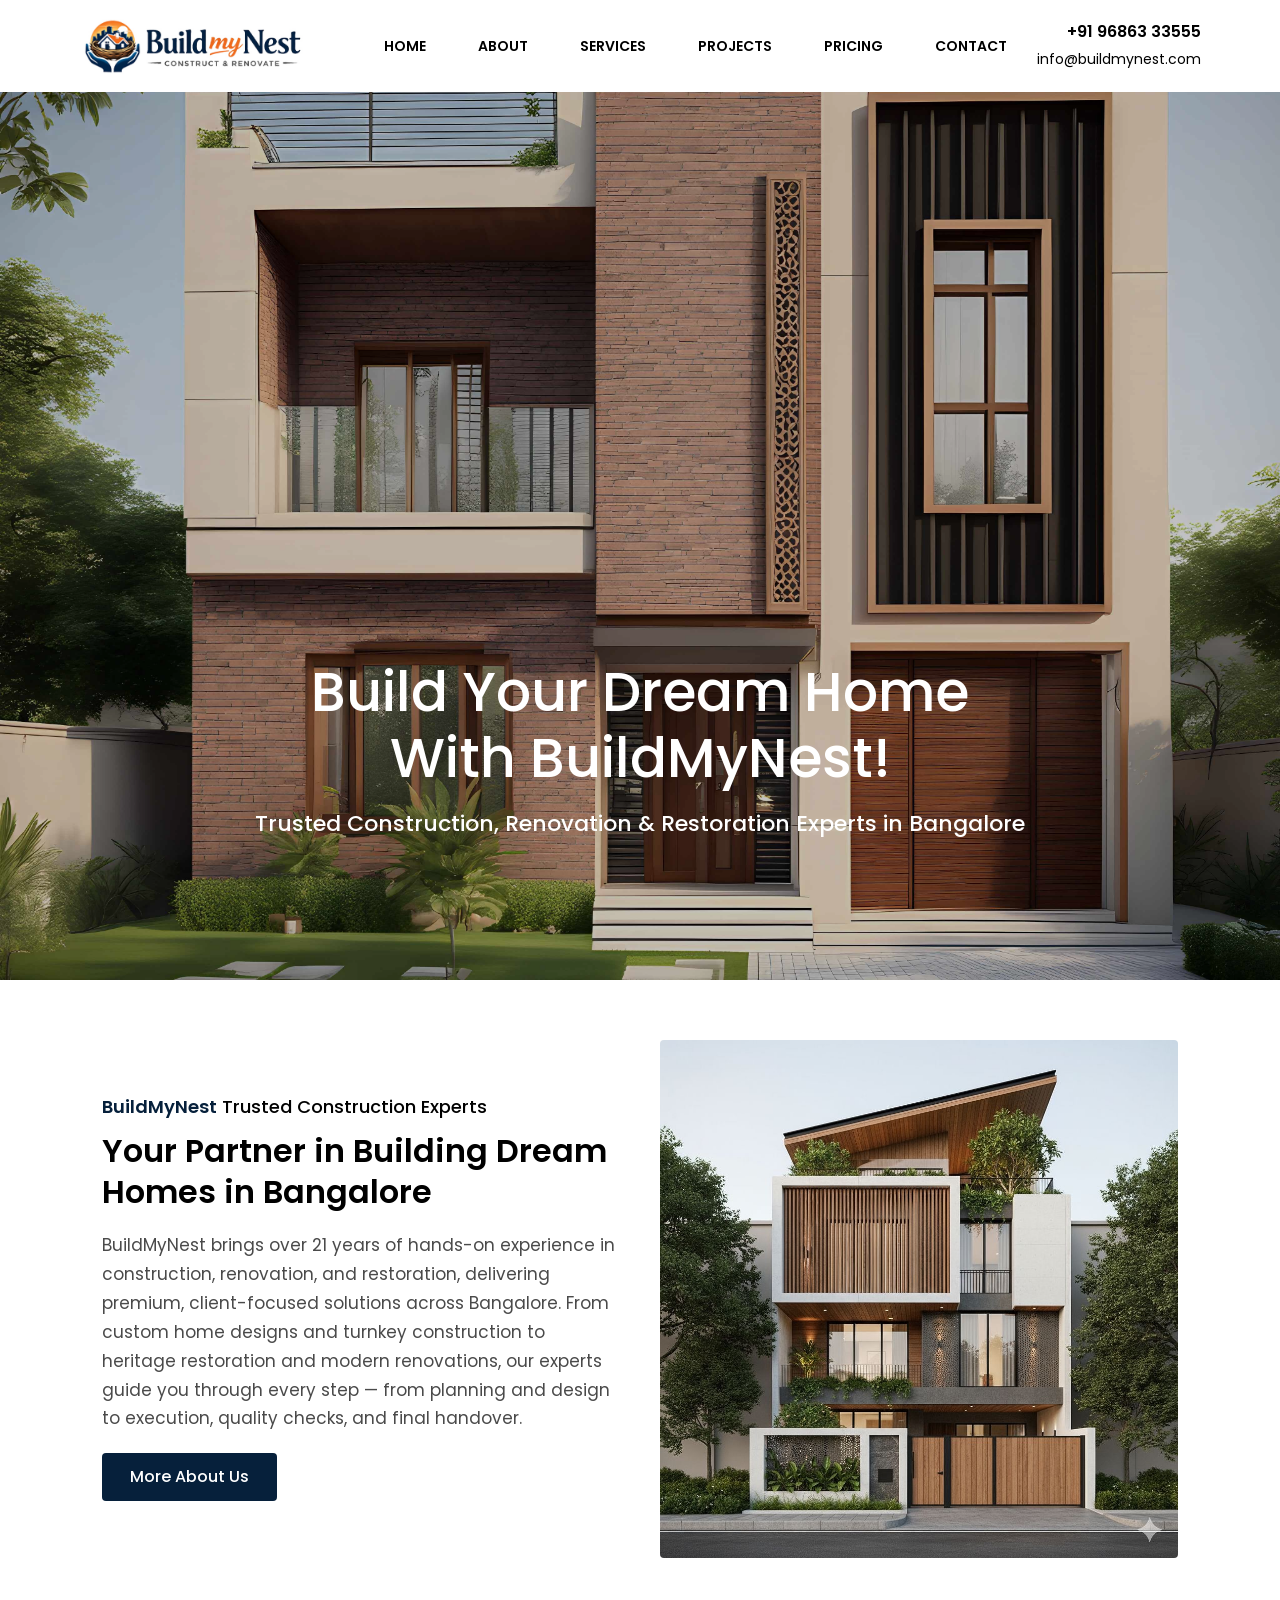
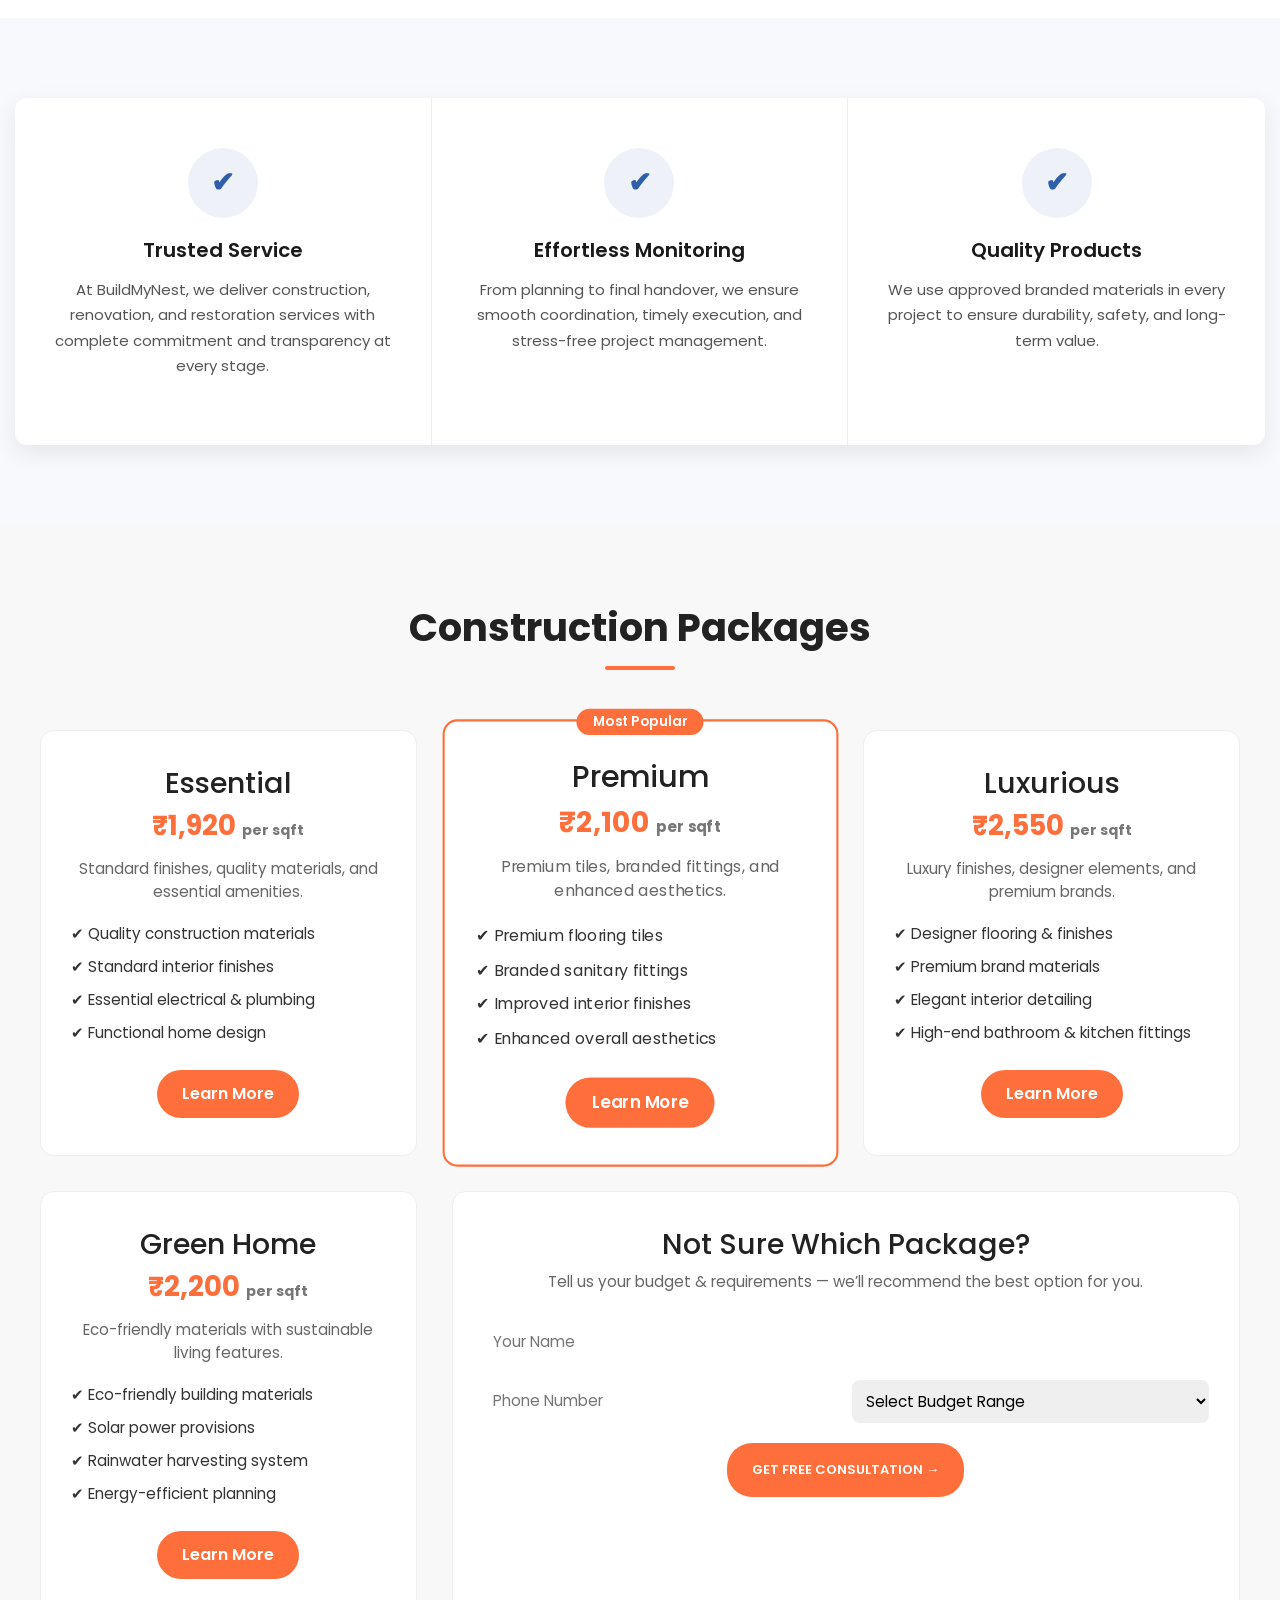
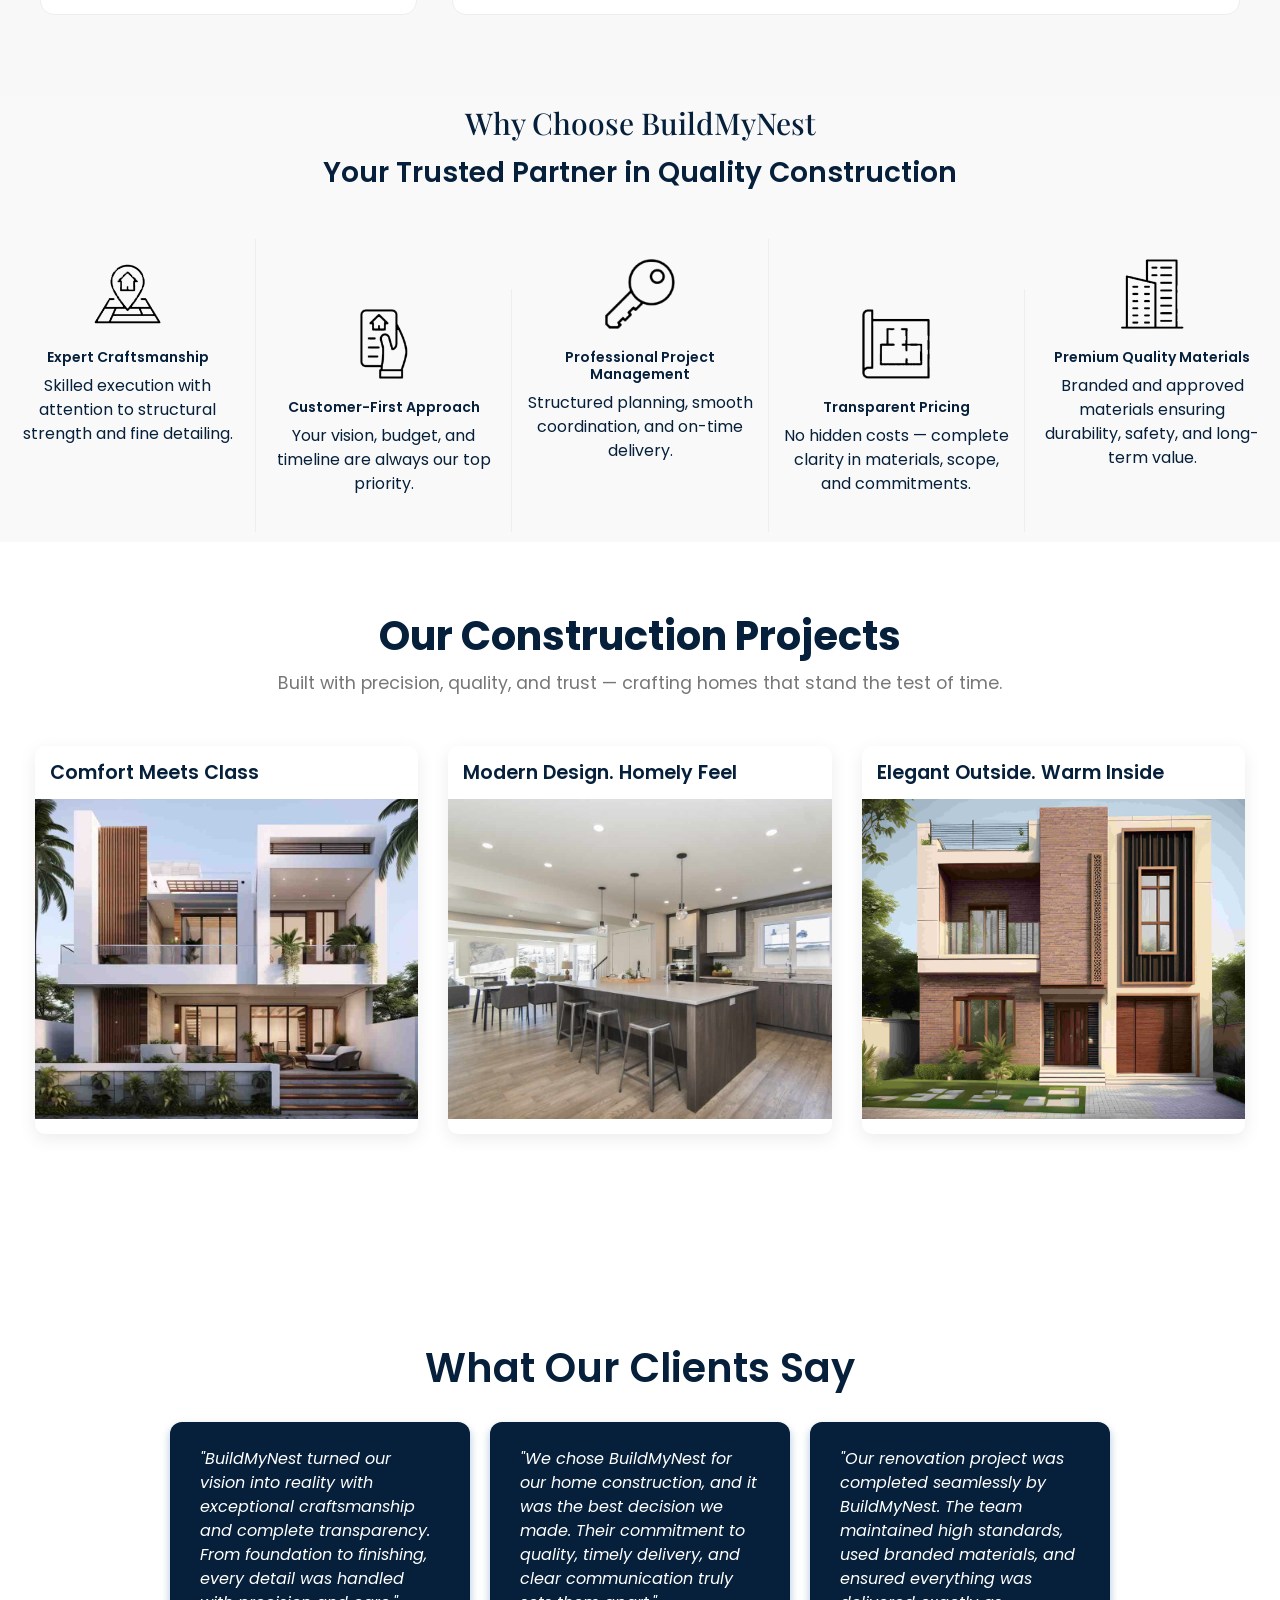
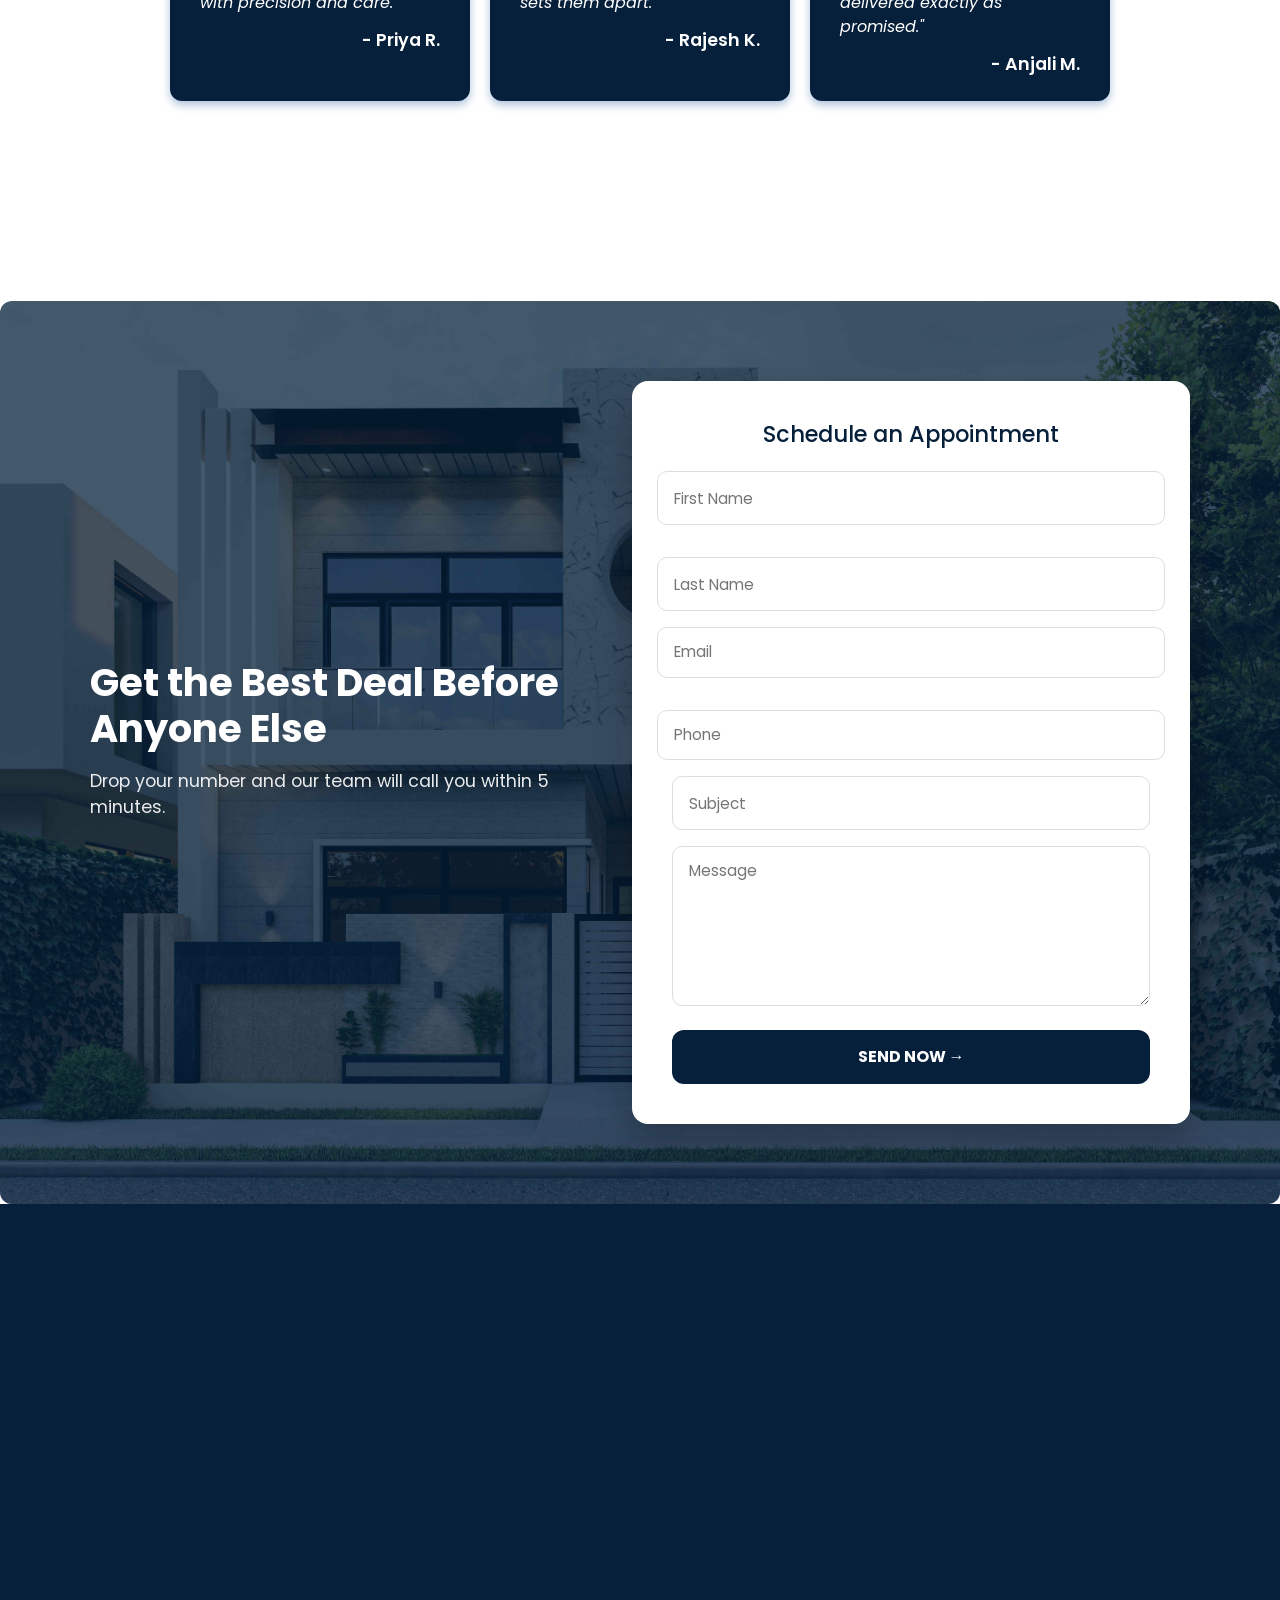
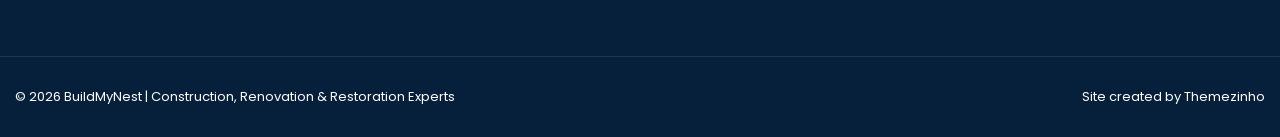
==== index.html @ def05243 "hehe" ====
<!doctype html>
<html lang="en">

<!-- Mirrored from themezinho.net/hompark/index.html by HTTrack Website Copier/3.x [XR&CO'2014], Fri, 05 Dec 2025 11:01:25 GMT -->
<head>
<meta charset="utf-8">
<meta name="viewport" content="width=device-width, initial-scale=1, shrink-to-fit=no">
<meta name="format-detection" content="telephone=no">
<meta name="theme-color" content="#282828"/>
<title>BuildMyNest | Construction, Renovation & Restoration Experts in Bangalore</title>
<meta name="author" content="Themezinho">
<meta name="description" content="Homepark | Real Estate & Luxury Homes">
<meta name="keywords" content="homepark, realestate, flat, apartment, benefits, facility, consultation, home, house, studio, pool, animation, transportation">

<!-- SOCIAL MEDIA META -->
<meta property="og:description" content="Homepark | Real Estate & Luxury Homes">
<meta property="og:image" content="preview.html">
<meta property="og:site_name" content="homepark">
<meta property="og:title" content="homepark">
<meta property="og:type" content="website">
<meta property="og:url" content="http://www.themezinho.net/hompark">

<!-- TWITTER META -->
<meta name="twitter:card" content="summary">
<meta name="twitter:site" content="@homepark">
<meta name="twitter:creator" content="@homepark">
<meta name="twitter:title" content="homepark">
<meta name="twitter:description" content="Homepark | Real Estate & Luxury Homes">
<meta name="twitter:image" content="preview.html">

<!-- FAVICON FILES -->
<link href="ico/apple-touch-icon-144-precomposed.png" rel="apple-touch-icon" sizes="144x144">
<link href="ico/apple-touch-icon-114-precomposed.png" rel="apple-touch-icon" sizes="114x114">
<link href="ico/apple-touch-icon-72-precomposed.png" rel="apple-touch-icon" sizes="72x72">
<link href="ico/apple-touch-icon-57-precomposed.png" rel="apple-touch-icon">
<link href="ico/favicon.png" rel="shortcut icon">

<!-- CSS FILES -->
<link rel="stylesheet" href="css/fontawesome.min.css">
<link rel="stylesheet" href="css/animate.min.css">
<link rel="stylesheet" href="css/fancybox.min.css">
<link rel="stylesheet" href="css/odometer.min.css">
<link rel="stylesheet" href="css/swiper.min.css">
<link rel="stylesheet" href="css/bootstrap.min.css">
<link rel="stylesheet" href="css/style.css">



</head>
<body>

<div class="side-navigation">
  <div class="menu">
    <ul>
      <li><a href="index.html">HOME</a></li>
      
      <li><a href="about.html">ABOUT</a></li>

      <li><a href="facilities.html">SERVICES</a></li>

      <li><a href="projects.html">PROJECTS</a></li>

      <li><a href="blog.html">PRICING</a></li>

      <li><a href="contact.html">CONTACT</a></li>
    </ul>
  </div>
   
  <div class="side-content">
    <figure> <img src="images/images/buildlogo2.jpeg" alt="Image"> </figure>
    <p>Through every completed project, Buildmynest elevates lifestyles and remains a hallmark of luxury living.</p>
    <h6 sty>+91 96863 33555</h6>
    <p><a href="#">info@buildmynest.com</a></p>
    <ul class="social-media">
      <li><a href="#"><i class="fab fa-facebook-f"></i></a></li>
      <li><a href="#"><i class="fab fa-twitter"></i></a></li>
      <li><a href="#"><i class="fab fa-linkedin-in"></i></a></li>
      <li><a href="#"><i class="fab fa-google-plus-g"></i></a></li>
      <li><a href="#"><i class="fab fa-youtube"></i></a></li>
    </ul>
<small>© 2026 BuildMyNest | Construction, Renovation & Restoration Experts</small></div>  
</div>


<!-- NAVBAR -->
<nav class="navbar">
  <div class="container">
    <div class="nav-wrapper">

      <!-- Logo -->
      <div class="logo">
        <a href="index.html">
          <img src="images/images/buildlogo2.jpeg" alt="BuildMyNest Logo">
        </a>
      </div>

      <!-- Menu -->
      <div class="menu">
        <ul>
          <li><a href="index.html">HOME</a></li>
          <li><a href="about.html">ABOUT</a></li>

          <li class="dropdown">
            <a href="#">SERVICES</a>
            <ul class="dropdown-menu">
             
              <li><a href="facilities.html" style="color: #ffffff !important;">Construction</a></li>
<li><a href="resale.html" style="color: #ffffff !important;">Renovation</a></li>
<li><a href="propertymanage.html" style="color: #ffffff !important;">Restoration</a></li>
            </ul>
          </li>

          <li><a href="projects.html">PROJECTS</a></li>
          <li><a href="blog.html">PRICING</a></li>
          <li><a href="contact.html">CONTACT</a></li>
        </ul>
      </div>

      <!-- Phone -->

      <div class="phone-email">
        <h4 style="font-size: medium;">+91 96863 33555</h4>
        <small><a href="mailto:info@buildmynest.com">info@buildmynest.com</a></small>
      </div>

      <!-- Hamburger -->
      <div class="hamburger">
        <span></span>
        <span></span>
        <span></span>
      </div>

    </div>
  </div>
</nav>


<!-- SLIDER -->
<header class="slider">
  <div class="slider-container">
    <div class="swiper-wrapper">

      <!-- Slide 1 -->
      <div class="swiper-slide">
        <img src="images/images/house-pakistan-rendered-images (1) (1).jpg" alt="Dream Home" class="slide-bg">
            <div class="overlay"></div>

        <div class="slide-content">
          <h1>Build Your Dream Home<br>With BuildMyNest!</h1>
          <h3>Trusted Construction, Renovation & Restoration Experts in Bangalore</h3>
        </div>
      </div>

      <!-- Slide 2 -->
      <div class="swiper-slide">
        <img src="images/images/office-building-2023-11-27-05-26-04-utc1.jpg" alt="Dream Home" class="slide-bg">
            <div class="overlay"></div>

        <div class="slide-content">
          <h1>Build Your Dream Home<br>With BuildMyNest!</h1>
          <h3>Expert Construction, Renovation & Restoration in Bangalore</h3>
        </div>
      </div>

    </div>
  </div>
</header>

<style>
  

  /* NAVBAR */
.navbar {
  width: 100%;
  background: #fff;
  position: fixed;
  top: 0;
  left: 0;
  z-index: 1000;
  padding: 10px 20px; /* reduced vertical padding */
  box-sizing: border-box;
}

body {
  padding-top: 80px; /* adjust to navbar height */
}

.nav-wrapper {
  display: flex;
  align-items: center;
}
.menu {
  margin-left: 40px;   /* small gap after logo */
}

.logo {
  flex-shrink: 0;
  margin: 0;
  padding: 0;
}

.logo img {
  height: 55px;
  width: auto;  /* keep aspect ratio */
  display: block;
}

/* MENU */
.menu ul {
  display: flex;
  gap: 12px; /* reduced gap */
  list-style: none;
  margin: 0;
  padding: 0;
}

.menu ul li a {
  text-decoration: none;
  font-size: 14px;
  color: #000;
  font-weight: 600;
  padding: 6px 8px;
  transition: color 0.3s;
}

.menu ul li a:hover {
  color: #06203b;
}

/* DROPDOWN */
.dropdown-menu {
  display: none;
  position: absolute;
  top: 100%;
  left: 0;
  background: #fff;
  list-style: none;
  padding: 10px 0;
  min-width: 180px;
  box-shadow: 0 5px 15px rgba(0,0,0,0.1);
  z-index: 1001;
}

.dropdown-menu li {
  padding: 5px 20px;
}

.dropdown-menu li a {
  color: #333;
  font-weight: 500;
}

.dropdown:hover .dropdown-menu {
  display: block;
}

/* PHONE */
.phone-email {
  text-align: right;
  white-space: nowrap;
  font-size: 13px;
  
}

.phone-email h4 {
margin-left: 30px;

  color: #000;
  font-weight: 600;
}

.phone-email small a {
  color: #000;
margin-left: 30px;
font-size: 14px;
  text-decoration: none;
}

/* Force navbar links black in all states */
.navbar a,
.navbar a:visited,
.navbar a:hover,
.navbar a:active,
.navbar a:focus {
  color: #000 !important;
}
/* Hide side navigation on desktop */
.side-navigation {
  display: none;
}

/* Show hamburger on desktop and hide by default on mobile */
.hamburger {
  display: none;
}

/* Mobile styles */
@media (max-width: 768px) {
  /* Show hamburger icon */
  .hamburger {
    display: flex;
    margin-left: auto;
  }

  /* Hide desktop menu */
  .menu {
    display: none;
  }

  /* Show side navigation */
  .side-navigation {
    display: block;
    position: fixed;
    top: 0;
    left: -250px; /* hide offscreen */
    width: 250px;
    height: 100vh;
    background: #fff;
    box-shadow: 2px 0 8px rgba(0,0,0,0.15);
    overflow-y: auto;
    transition: left 0.3s ease;
    z-index: 1500;
    padding: 20px;
  }

  /* When side nav is active (use a class e.g. 'active') */
  .side-navigation.active {
    left: 0; /* slide in */
  }

  /* Style side nav menu */
  .side-navigation .menu ul {
    flex-direction: column;
    gap: 10px;
  }

  .side-navigation .menu ul li a {
    font-size: 18px;
    padding: 10px 5px;
    color: #06203b;
    font-weight: 600;
  }

  .side-navigation .side-content {
    margin-top: 40px;
    font-size: 14px;
    color: #444;
  }

  .side-navigation .side-content figure img {
    width: 100%;
    max-width: 180px;
    margin-bottom: 15px;
  }

  /* Social media icons horizontally */
  .side-navigation .social-media {
    display: flex;
    gap: 15px;
    padding: 10px 0;
  }

  /* Small copyright text */
  .side-navigation small {
    display: block;
    margin-top: 20px;
    font-size: 12px;
    color: #aaa;
  }
}



.hamburger span {
  width: 25px;
  height: 3px;
  background: #06203b;
  margin: 0; /* remove large left margin */
}


/* SLIDER */
.swiper-slide {
  position: relative;
  width: 100%;
  height: 100vh;
  overflow: hidden;
}

.slide-bg {
  position: absolute;
  width: 100%;
  height: 100%;
  object-fit: cover;
}

.swiper-slide::before {
  content: "";
  position: absolute;
  inset: 0;
  background: rgba(0,0,0,0.45);
}

.slide-content {
  position: relative;
  z-index: 2;
  text-align: center;
  color: #fff;
  top: 35%;
  transform: translateY(-50%);
}

.slide-content h1 {
  font-size: 55px;
}

.slide-content h3 {
  font-size: 22px;
  margin-top: 20px;
}
</style>

<!-- end slider -->

<section class="hero-section">
  <div class="hero-content">
    <h4><span>BuildMyNest</span> Trusted Construction Experts</h4>

    <h3>Your Partner in Building Dream Homes in Bangalore</h3>

    <p>
      BuildMyNest brings over 21 years of hands-on experience in construction, renovation,
      and restoration, delivering premium, client-focused solutions across Bangalore.
      From custom home designs and turnkey construction to heritage restoration and
      modern renovations, our experts guide you through every step — from planning and
      design to execution, quality checks, and final handover.
    </p>

    <!-- Button linking to about.html -->
    <a href="about.html" class="hero-btn">More About Us</a>
  </div>

  <div class="hero-image">
    <img src="images/images/resedential.jpeg" alt="Construction and renovation projects" />
  </div>
</section>

<style>
.hero-section {
  display: flex;
  align-items: center;
  justify-content: space-between;
  padding: 60px 8%;
  background: #ffffff;
  gap: 40px;
}

.hero-content {
  flex: 1;
  max-width: 520px;
}

.hero-content h4 {
  font-size: 18px;
  font-weight: 500;
  margin-bottom: 12px;
  color: #000;
}

.hero-content h4 span {
  color: #06203b;
  font-weight: 600;
}

.hero-content h3 {
  font-size: 32px;
  font-weight: 600;
  margin-bottom: 18px;
  color: #000;
  line-height: 1.3;
}

.hero-content p {
  line-height: 1.7;
  font-size: 17px;
  color: #4a4a4a;
  margin-bottom: 20px;
}

/* Button styling */
.hero-btn {
  display: inline-block;
  padding: 12px 28px;
  background-color: #06203b;
  color: #fff;
  font-size: 16px;
  font-weight: 500;
  border-radius: 4px;
  text-decoration: none;
  transition: background-color 0.3s ease;
}

.hero-btn:hover {
  background-color: #0a2c5a;
}

.hero-image {
  flex: 1;
}

.hero-image img {
  width: 100%;
  height: auto;
  border-radius: 4px;
  object-fit: cover;
}

/* ---------------------------
   📱 Mobile Responsive Styles
---------------------------- */
@media (max-width: 768px) {
  .hero-section {
    flex-direction: column;
    padding: 40px 6%;
    text-align: center;
    gap: 30px;
  }

  .hero-content {
    max-width: 100%;
  }

  .hero-content h3 {
    font-size: 26px;
  }

  .hero-content p {
    font-size: 16px;
  }

  .hero-image img {
    max-height: 320px;
    object-fit: cover;
  }
}

@media (max-width: 480px) {
  .hero-section {
    padding: 30px 5%;
  }

  .hero-content h3 {
    font-size: 22px;
  }

  .hero-content h4 {
    font-size: 16px;
  }

  .hero-content p {
    font-size: 15px;
  }

  .hero-image img {
    max-height: 260px;
  }
}
</style>



<!-- Popup Contact Form -->

<!-- <div id="contact-popup" class="popup-overlay">
  <div class="popup-content">
    <span class="close-btn">&times;</span>
    <h2>Contact Us</h2>
    <form id="contactForm">
      <label for="name">Name</label>
      <input type="text" id="name" name="name" placeholder="Your Name" required>

      <label for="phone">Phone Number</label>
      <input type="tel" id="phone" name="phone" placeholder="Your Phone Number" required>

      <label for="message">Message</label>
      <textarea id="message" name="message" placeholder="Your Message" rows="4" required></textarea>

      <button type="submit">Submit</button>
    </form>
  </div>
</div> -->

<style>
@import url('https://fonts.googleapis.com/css2?family=Poppins:wght@400;500;600;700&display=swap');

.popup-overlay {
  position: fixed;
  top: 0;
  left: 0;
  width: 100%;
  height: 100%;
  background-color: rgba(0,0,0,0.5);
  display: flex; /* Make it flex to center the content */
  justify-content: center;
  align-items: center;
  z-index: 1000;
  font-family: 'Poppins', sans-serif;
}

.popup-content {
  background-color: #ffffff;
  padding: 20px 25px; /* Reduced top/bottom padding */
  border-radius: 12px;
  width: 90%;
  max-width: 400px;
  max-height: 500px; /* Limit height */
  overflow-y: auto; /* Scroll if content exceeds max-height */
  box-shadow: 0 8px 20px rgba(54, 106, 168, 0.4);
  position: relative;
  text-align: center;
}

.close-btn {
  position: absolute;
  top: 10px;
  right: 15px;
  font-size: 28px;
  cursor: pointer;
  color: #366aa8;
}

.popup-content h2 {
  color: #366aa8;
  margin-bottom: 20px;
  font-weight: 600;
}

.popup-content label {
  display: block;
  text-align: left;
  margin-bottom: 5px;
  color: #366aa8;
  font-weight: 500;
}

.popup-content input,
.popup-content textarea {
  width: 100%;
  padding: 10px 12px;
  margin-bottom: 15px;
  border: 1px solid #ccc;
  border-radius: 8px;
  font-family: 'Poppins', sans-serif;
}

.popup-content button {
  background-color: #366aa8;
  color: #ffffff;
  border: none;
  padding: 12px 25px;
  border-radius: 8px;
  font-size: 1rem;
  font-weight: 500;
  cursor: pointer;
  transition: background-color 0.3s ease;
}

.popup-content button:hover {
  background-color: #2d5d8e;
}
</style>

<script>
document.addEventListener("DOMContentLoaded", function() {
  const popup = document.getElementById('contact-popup');
  const closeBtn = document.querySelector('.close-btn');

  // Show popup immediately
  popup.style.display = 'flex';

  // Close popup on close button
  closeBtn.addEventListener('click', function() {
    popup.style.display = 'none';
  });

  // Close popup when clicking outside the content
  window.addEventListener('click', function(e) {
    if (e.target == popup) {
      popup.style.display = 'none';
    }
  });

  // Handle form submission
  document.getElementById('contactForm').addEventListener('submit', function(e){
    e.preventDefault();
    alert('Thank you for contacting us! We will get back to you shortly.');
    popup.style.display = 'none';
    this.reset();
  });
});
</script>

<section class="why-highlights">
  <div class="container">
    <div class="highlight-grid">

      <!-- Item 1 -->
      <div class="highlight-item">
        <div class="highlight-icon">✔</div>
        <h3>Trusted Service</h3>
        <p>
          At BuildMyNest, we deliver construction, renovation,
          and restoration services with complete commitment
          and transparency at every stage.
        </p>
      </div>

      <!-- Item 2 -->
      <div class="highlight-item">
        <div class="highlight-icon">✔</div>
        <h3>Effortless Monitoring</h3>
        <p>
          From planning to final handover, we ensure smooth
          coordination, timely execution, and stress-free
          project management.
        </p>
      </div>

      <!-- Item 3 -->
      <div class="highlight-item">
        <div class="highlight-icon">✔</div>
        <h3>Quality Products</h3>
        <p>
          We use approved branded materials in every project
          to ensure durability, safety, and long-term value.
        </p>
      </div>

    </div>
  </div>
</section>

<style>
  /* ===============================
   HIGHLIGHT SECTION (3 COLUMN)
================================ */

.why-highlights {
  padding: 80px 0;
  background: #f7f9fc;
}

.highlight-grid {
  display: grid;
  grid-template-columns: repeat(3, 1fr);
  gap: 0;
  background: #fff;
  border-radius: 12px;
  overflow: hidden;
  box-shadow: 0 8px 25px rgba(0,0,0,0.08);
}

.highlight-item {
  padding: 50px 35px;
  text-align: center;
  border-right: 1px solid #eee;
}

.highlight-item:last-child {
  border-right: none;
}

/* ICON */
.highlight-icon {
  width: 70px;
  height: 70px;
  margin: 0 auto 20px;
  border-radius: 50%;
  background: rgba(47,95,168,0.08);
  color: #2F5FA8;
  font-size: 28px;
  display: flex;
  align-items: center;
  justify-content: center;
  font-weight: bold;
}

/* TITLE */
.highlight-item h3 {
  font-size: 20px;
  font-weight: 600;
  margin-bottom: 15px;
  color: #1a1a1a;
}

/* TEXT */
.highlight-item p {
  font-size: 15px;
  color: #555;
  line-height: 1.7;
}

/* RESPONSIVE */
@media (max-width: 900px) {
  .highlight-grid {
    grid-template-columns: 1fr;
  }

  .highlight-item {
    border-right: none;
    border-bottom: 1px solid #eee;
  }

  .highlight-item:last-child {
    border-bottom: none;
  }
}
</style>



<!-- <section class="logos">
  <div class="container">
    <div class="row">
      <div class="col-lg-2 col-md-4 col-sm-6 col-6 wow fadeInUp" data-wow-delay="0s">
        <figure> <img src="images/logo01.jpg" alt="Image">
          <h6>TABLE</h6>
        </figure>
      </div>
      <div class="col-lg-2 col-md-4 col-sm-6 col-6 wow fadeInUp" data-wow-delay="0.05s">
        <figure> <img src="images/logo02.jpg" alt="Image">
          <h6>PLANE</h6>
        </figure>
      </div>
      <div class="col-lg-2 col-md-4 col-sm-6 col-6 wow fadeInUp" data-wow-delay="0.10s">
        <figure> <img src="images/logo03.jpg" alt="Image">
          <h6>CONNECT</h6>
        </figure>
      </div>
      <div class="col-lg-2 col-md-4 col-sm-6 col-6 wow fadeInUp" data-wow-delay="0.15s">
        <figure> <img src="images/logo04.jpg" alt="Image">
          <h6>GLASSES</h6>
        </figure>
      </div>
      <div class="col-lg-2 col-md-4 col-sm-6 col-6 wow fadeInUp" data-wow-delay="0.20s">
        <figure> <img src="images/logo05.jpg" alt="Image">
          <h6>PIXEL</h6>
        </figure>
      </div>
      <div class="col-lg-2 col-md-4 col-sm-6 col-6 wow fadeInUp" data-wow-delay="0.25s">
        <figure> <img src="images/logo06.jpg" alt="Image">
          <h6>ATTACH</h6>
        </figure>
      </div>
    </div>
  </div>
</section> -->

<!-- end logos -->



<section class="packages-section-v2">
  <div class="packages-container">
    
    <h2 class="packages-title">Construction Packages</h2>

    <div class="packages-grid">

      <div class="package-card">
        <h3>Essential</h3>
        <h4>₹1,920 <span>per sqft</span></h4>
        <p>Standard finishes, quality materials, and essential amenities.</p>
        <ul>
          <li>✔ Quality construction materials</li>
          <li>✔ Standard interior finishes</li>
          <li>✔ Essential electrical & plumbing</li>
          <li>✔ Functional home design</li>
        </ul>
        <a href="blog.html" class="package-btn">Learn More</a>
      </div>

      <div class="package-card featured">
        <div class="badge">Most Popular</div>
        <h3>Premium</h3>
        <h4>₹2,100 <span>per sqft</span></h4>
        <p>Premium tiles, branded fittings, and enhanced aesthetics.</p>
        <ul>
          <li>✔ Premium flooring tiles</li>
          <li>✔ Branded sanitary fittings</li>
          <li>✔ Improved interior finishes</li>
          <li>✔ Enhanced overall aesthetics</li>
        </ul>
        <a href="blog.html" class="package-btn">Learn More</a>
      </div>

      <div class="package-card">
        <h3>Luxurious</h3>
        <h4>₹2,550 <span>per sqft</span></h4>
        <p>Luxury finishes, designer elements, and premium brands.</p>
        <ul>
          <li>✔ Designer flooring & finishes</li>
          <li>✔ Premium brand materials</li>
          <li>✔ Elegant interior detailing</li>
          <li>✔ High-end bathroom & kitchen fittings</li>
        </ul>
        <a href="blog.html" class="package-btn">Learn More</a>
      </div>

      <div class="package-card">
        <h3>Green Home</h3>
        <h4>₹2,200 <span>per sqft</span></h4>
        <p>Eco-friendly materials with sustainable living features.</p>
        <ul>
          <li>✔ Eco-friendly building materials</li>
          <li>✔ Solar power provisions</li>
          <li>✔ Rainwater harvesting system</li>
          <li>✔ Energy-efficient planning</li>
        </ul>
        <a href="blog.html" class="package-btn">Learn More</a>
      </div>

      <div class="package-card consultation-card">
  <h3>Not Sure Which Package?</h3>
  <p>Tell us your budget & requirements — we’ll recommend the best option for you.</p>

  <form class="mini-form">
    <input type="text" placeholder="Your Name" required>
    <input type="tel" placeholder="Phone Number" required>
    <select required>
      <option value="">Select Budget Range</option>
      <option>Below ₹20 Lakhs</option>
      <option>₹20 – ₹40 Lakhs</option>
      <option>₹40 – ₹70 Lakhs</option>
      <option>Above ₹70 Lakhs</option>
    </select>
    <button type="submit">Get Free Consultation →</button>
  </form>
</div>

    </div>
  </div>
</section>

  <style>
.packages-section-v2 .mini-form {
  display: flex;
  flex-wrap: wrap;
  gap: 12px;
}

.packages-section-v2 .mini-form input,
.packages-section-v2 .mini-form select {
  flex: 1 1 100%;
  padding: 10px;
  border-radius: 8px;
  border: none;
  font-size: 0.95rem;
  box-sizing: border-box;
}

/* Make Phone and Budget share same row on desktop, each 48% width */
@media (min-width: 600px) {
  .packages-section-v2 .mini-form input[type="tel"],
  .packages-section-v2 .mini-form select {
    flex: 1 1 48%;
  }
}

/* Button always full width */
.packages-section-v2 .mini-form button {
  flex: none;           /* Remove flexible width */
  padding: 12px 25px;   /* Keep vertical padding, reduce horizontal */
  min-width: 180px;     /* Set a comfortable min width */
  border-radius: 25px;
  border: none;
  font-weight: 600;
    margin: 8px auto 0 auto; /* top margin + auto left/right to center */

  cursor: pointer;
  background: #FF6F3C;
  color: white;
  transition: background 0.3s ease;
  margin-top: 8px;
}

.packages-section-v2 .mini-form button:hover {
  background: #e85c2b;
}
    @media (min-width: 992px) {
  .packages-section-v2 .consultation-card {
    grid-column: span 2;
  }
}

@media (max-width: 991px) {
  .packages-section-v2 .consultation-card {
    grid-column: span 1;
  }
}
.packages-section-v2 {
  background: #f8f8f8;
  padding: 80px 20px;
  font-family: 'Poppins', sans-serif;
}

.packages-section-v2 .packages-container {
  max-width: 1200px;
  margin: auto;
}

.packages-section-v2 .packages-title {
  font-size: 2.4rem;
  font-weight: 700;
  text-align: center;
  margin-bottom: 60px;
  color: #222;
  position: relative;
}

.packages-section-v2 .packages-title::after {
  content: "";
  width: 70px;
  height: 4px;
  background: #FF6F3C;
  display: block;
  margin: 15px auto 0;
  border-radius: 2px;
}

.packages-section-v2 .packages-grid {
  display: grid;
  grid-template-columns: repeat(auto-fit, minmax(280px, 1fr));
  gap: 35px;
}

.packages-section-v2 .package-card {
  position: relative;
  background: #ffffff;
  border-radius: 14px;
  padding: 35px 30px;
  text-align: center;
  transition: all 0.3s ease;
  border: 1px solid #eee;
}

.packages-section-v2 .package-card:hover {
  transform: translateY(-12px);
  box-shadow: 0 15px 30px rgba(0,0,0,0.08);
}

.packages-section-v2 .package-card h3 {
  font-size: 1.8rem;
  margin-bottom: 10px;
  color: #222;
}

.packages-section-v2 .package-card h4 {
  font-size: 1.7rem;
  font-weight: 700;
  color: #FF6F3C;
  margin-bottom: 15px;
}

.packages-section-v2 .package-card h4 span {
  font-size: 0.9rem;
  color: #777;
}

.packages-section-v2 .package-card p {
  font-size: 0.95rem;
  color: #666;
  margin-bottom: 20px;
}

.packages-section-v2 .package-card ul {
  list-style: none;
  padding: 0;
  margin-bottom: 25px;
  text-align: left;
}

.packages-section-v2 .package-card ul li {
  margin-bottom: 10px;
  font-size: 0.95rem;
  color: #333;
}

.packages-section-v2 .package-btn {
  display: inline-block;
  background: #FF6F3C;
  color: #fff;
  padding: 12px 25px;
  border-radius: 30px;
  font-weight: 600;
  text-decoration: none;
  transition: all 0.3s ease;
}

.packages-section-v2 .package-btn:hover {
  background: #e85c2b;
  transform: translateY(-3px);
}

/* Featured Card */
.packages-section-v2 .featured {
  border: 2px solid #FF6F3C;
  transform: scale(1.05);
}

.packages-section-v2 .featured:hover {
  transform: scale(1.05) translateY(-12px);
}

.packages-section-v2 .badge {
  position: absolute;
  top: -12px;
  left: 50%;
  transform: translateX(-50%);
  background: #FF6F3C;
  color: #fff;
  padding: 6px 15px;
  font-size: 0.8rem;
  border-radius: 20px;
  font-weight: 600;
}

</style>




<section class="benefits">
  <div class="container">
    <div class="row">

      <div class="col-12 wow fadeInUp">
        <h4><span style="color: #06203b;">Why Choose</span> BuildMyNest</h4>
        <h3>Your Trusted Partner in Quality Construction</h3>
      </div>

      <div class="col wow fadeInUp" data-wow-delay="0s">
        <figure><img src="images/icon-benefits01.png" alt="Expert Craftsmanship"><b></b></figure>
        <h6>Expert Craftsmanship</h6>
        <p>Skilled execution with attention to structural strength and fine detailing.</p>
      </div>

      <div class="col wow fadeInUp" data-wow-delay="0.05s">
        <figure><img src="images/icon-benefits02.png" alt="Customer-First Approach"><b></b></figure>
        <h6>Customer-First Approach</h6>
        <p>Your vision, budget, and timeline are always our top priority.</p>
      </div>

      <div class="col wow fadeInUp" data-wow-delay="0.10s">
        <figure><img src="images/icon-benefits03.png" alt="Professional Project Management"><b></b></figure>
        <h6>Professional Project Management</h6>
        <p>Structured planning, smooth coordination, and on-time delivery.</p>
      </div>

      <div class="col wow fadeInUp" data-wow-delay="0.15s">
        <figure><img src="images/icon-benefits04.png" alt="Transparent Pricing"><b></b></figure>
        <h6>Transparent Pricing</h6>
        <p>No hidden costs — complete clarity in materials, scope, and commitments.</p>
      </div>

      <div class="col wow fadeInUp" data-wow-delay="0.20s">
        <figure><img src="images/icon-benefits05.png" alt="Quality Materials"><b></b></figure>
        <h6>Premium Quality Materials</h6>
        <p>Branded and approved materials ensuring durability, safety, and long-term value.</p>
      </div>

    </div>
  </div>
</section>







<!-- <section class="recent-gallery">
  <div class="container">
    <div class="row align-items-center">

      <div class="col-lg-5 wow fadeInUp">
        <h4><span style="color: #06203b;">Featured</span> Project Gallery</h4>
        <h3>Explore Premium Homes Across Bangalore</h3>
        <a href="projects.html" class="link">VIEW COMPLETE GALLERY <i class="fas fa-caret-right"></i></a>
      </div>

      <div class="col-lg-7">
        <div class="row inner">

          <div class="col-md-4 wow fadeInUp" data-wow-delay="0s">
            <figure data-stellar-ratio="1.07">
              <a href="newimg/ChatGPT Image Dec 13, 2025, 10_29_18 PM (1).png" data-fancybox>
                <img src="newimg/ChatGPT Image Dec 13, 2025, 10_29_18 PM (1).png" style="height: 200px;" alt="Luxury Apartments Bangalore">
              </a>
            </figure>
          </div>

          <div class="col-md-4 wow fadeInUp" data-wow-delay="0.05s">
            <figure data-stellar-ratio="1.15">
              <a href="newimg/ChatGPT Image Dec 12, 2025, 11_22_38 PM (1).png" data-fancybox>
                <img src="newimg/ChatGPT Image Dec 12, 2025, 11_22_38 PM (1).png" style="height: 200px;" alt="Premium Residences Bangalore">
              </a>
            </figure>
          </div>

          <div class="col-md-4 wow fadeInUp" data-wow-delay="0.10s">
            <figure data-stellar-ratio="1.04">
              <a href="newimg/ChatGPT Image Dec 13, 2025, 10_08_00 PM (1).png" style="height: 100px;" data-fancybox>
                <img src="newimg/ChatGPT Image Dec 13, 2025, 10_08_00 PM (1).png" style="height: 200px;" alt="Modern Homes Bangalore">
              </a>
            </figure>
          </div>

        </div>
      </div>

    </div>
  </div>
</section> -->



<section class="projects-section">
  <div class="container">

    <h2 class="section-title">Our Construction Projects</h2>
    <p class="section-subtitle">
      Built with precision, quality, and trust — crafting homes that stand the test of time.
    </p>

    <div class="projects-grid">

      <!-- Project 1 -->
      <div class="project-card">
        <h4>Comfort Meets Class</h4>
        <img src="images/3d-rendering-house-model (1).jpg" alt="Project 1">
      </div>

      <!-- Project 2 -->
      <div class="project-card">
        <h4>Modern Design. Homely Feel</h4>
        <img src="images/beautiful-shot-modern-house-kitchen-dining-room (1).jpg" alt="Project 2">
      </div>

      <!-- Project 3 -->
      <div class="project-card">
        <h4>Elegant Outside. Warm Inside</h4>
        <img src="images/house-pakistan-rendered-images (1) (1).jpg" alt="Project 3">
      </div>

    </div>

  </div>
</section>

<style>
  .projects-section {
  padding: 70px 20px;
  background: #ffffff;
}

.section-title {
  text-align: center;
  font-size: 2.5rem;
  font-weight: 700;
  margin-bottom: 10px;
}

.section-subtitle {
  text-align: center;
  color: #777;
  margin-bottom: 50px;
  font-size: 1.1rem;
}

.projects-grid {
  display: grid;
  grid-template-columns: repeat(auto-fit, minmax(320px, 1fr));
  gap: 30px;
}

.project-card {
  background: #fff;
  border-radius: 10px;
  overflow: hidden;
  box-shadow: 0 5px 18px rgba(0,0,0,0.08);
  transition: 0.3s ease;
  padding-bottom: 15px;
}

.project-card:hover {
  transform: translateY(-8px);
  box-shadow: 0 8px 25px rgba(0,0,0,0.12);
}

.project-card h4 {
  font-size: 1.2rem;
  font-weight: 600;
  padding: 15px;
  margin: 0;
}

.project-card img {
  width: 100%;
  height: 320px;
  object-fit: cover;
}

.project-code {
  display: block;
  padding: 12px 15px 0;
  font-size: 0.85rem;
  color: #888;
}
</style>


<!-- <section class="properties">
  <h4><span>Featured</span> Project Slider</h4>
  <h3>Explore Our Projects Across Bangalore</h3>

  <div class="property-grid">
    <div class="property-card">
      <div class="property-image">
    <img src="newimg/century.webp" alt="Century Group" />
    <span class="badge">Partner</span>
  </div>
  <div class="property-info">
    <div class="location">📍 Bangalore, Builder: Century Group</div>
    <h3>Century Group</h3>
    <p class="description">
      Premium Category A residential developments across prime Bangalore locations.
    </p>
    <div class="property-features">
      <span>🛏 Apartments & Villas</span>
      <span>🏠 Multiple configurations</span>
    </div>
<div class="cta-buttons" style="margin-top: 10px;">
          <button class="btn-download">Download Brochure</button>
          <button class="btn-visit">Schedule Visit</button>
        </div>  </div>
</div>

<div class="property-card">
  <div class="property-image">
    <img src="newimg/elvivory.avif" alt="ELV Ivory Terrace" />
    <span class="badge">Buy</span>
  </div>
  <div class="property-info">
    <div class="location">📍 Bangalore, Builder: ELV Projects</div>
    <h3>ELV Ivory Terrace</h3>
    <p class="description">
      Boutique luxury residential project with limited premium homes.
    </p>
    <div class="property-features">
      <span>🛏 3–4 BHK</span>
      <span>🏠 Spacious layouts</span>
    </div>
<div class="cta-buttons" style="margin-top: 10px;">
          <button class="btn-download">Download Brochure</button>
          <button class="btn-visit">Schedule Visit</button>
        </div>  </div>
</div>

<div class="property-card">
  <div class="property-image">
    <img src="newimg/lodhasarjapur.jpg" alt="Lodha Sarjapur" />
    <span class="badge">Buy</span>
  </div>
  <div class="property-info">
    <div class="location">📍 Sarjapur Road, Bangalore, Builder: Lodha Group</div>
    <h3>Lodha Sarjapur</h3>
    <p class="description">
      High-end residential development in the Sarjapur growth corridor.
    </p>
    <div class="property-features">
      <span>🛏 2–4 BHK</span>
      <span>🏠 Modern floor plans</span>
    </div>
<div class="cta-buttons" style="margin-top: 10px;">
          <button class="btn-download">Download Brochure</button>
          <button class="btn-visit">Schedule Visit</button>
        </div>  </div>
</div> -->


    <!-- <div class="property-card">
      <div class="property-image">
        <img src="newimg/ChatGPT Image Dec 13, 2025, 10_08_00 PM (1).png" alt="Godrej Palm Retreat" />
        <span class="badge">Buy</span>
      </div>
      <div class="property-info">
        <div class="location">📍 Yelahanka, Bangalore, Builder: Godrej</div>
        <h3>Godrej Palm Retreat</h3>
        <p class="description">
          2–3 BHK apartments in serene surroundings. Amenities: Gym, Pool, Children's Play Area. Possession: 2025.
        </p>
        <div class="property-features">
          <span>🛏 2–3 BHK</span>
          <span>🏠 950–1400 sqft</span>
        </div>
        <div class="property-price">₹70L – ₹1.8 Cr</div>
        <div class="cta-buttons" style="margin-top: 10px;">
          <button class="btn-download">Download Brochure</button>
          <button class="btn-visit">Schedule Visit</button>
        </div>
      </div>
    </div>

    <div class="property-card">
      <div class="property-image">
        <img src="newimg/ChatGPT Image Dec 13, 2025, 10_10_26 PM (1).png" alt="Puravankara Casa Grande" />
        <span class="badge">Buy</span>
      </div>
      <div class="property-info">
        <div class="location">📍 Kanakapura Road, Bangalore, Builder: Puravankara</div>
        <h3>Puravankara Casa Grande</h3>
        <p class="description">
          Premium 3 BHK & 4 BHK apartments with landscaped gardens. Ready-to-move. Possession: Immediate.
        </p>
        <div class="property-features">
          <span>🛏 3–4 BHK</span>
          <span>🏠 1200–1700 sqft</span>
        </div>
        <div class="property-price">₹90L – ₹2.5 Cr</div>
        <div class="cta-buttons" style="margin-top: 10px;">
          <button class="btn-download">Download Brochure</button>
          <button class="btn-visit">Schedule Visit</button>
        </div>
      </div>
    </div>

    <div class="property-card">
      <div class="property-image">
        <img src="newimg/ChatGPT Image Dec 12, 2025, 11_22_38 PM (1).png" alt="Pride Sunrise Villas" />
        <span class="badge">Buy</span>
      </div>
      <div class="property-info">
        <div class="location">📍 Devanahalli, Bangalore, Builder: Pride</div>
        <h3>Pride Sunrise Villas</h3>
        <p class="description">
          Luxury villas with 3–4 BHK options. Amenities: Private pool, Garden, Clubhouse. Possession: 2026.
        </p>
        <div class="property-features">
          <span>🛏 3–4 BHK</span>
          <span>🏠 1800–2500 sqft</span>
        </div>
        <div class="property-price">₹2.5 – ₹5 Cr</div>
        <div class="cta-buttons" style="margin-top: 10px;">
          <button class="btn-download">Download Brochure</button>
          <button class="btn-visit">Schedule Visit</button>
        </div>
      </div>
    </div> -->

  </div>
</section>

<!-- Modal -->
<div id="brochureModal" class="modal">
  <div class="modal-content">
    <span class="close" id="closeModal">&times;</span>
    <h2>Get Your Brochure</h2>
    <p>Please fill in your details to receive the brochure.</p>
    <form id="brochureForm">
      <input type="text" name="name" placeholder="Full Name" required>
      <input type="email" name="email" placeholder="Email Address" required>
      <input type="text" name="address" placeholder="Address" required>
      <button type="submit">Submit & Download</button>
    </form>
  </div>
</div>

<style>
/* General styling */
.properties { max-width: 1200px; margin: 0 auto; font-family: 'Poppins', sans-serif; color: #344a72; }
.properties h4 { font-weight: normal; color: #3a5d9f; margin-bottom: 0; }
.properties h3 { font-weight: normal; margin-top: 4px; margin-bottom: 12px; font-size: 1.6rem; }

/* Grid styling */
.property-grid { display: flex; gap: 20px; flex-wrap: wrap; justify-content: space-between; }
.property-card { flex: 1 1 calc(33.33% - 13.33px); background: #fff; border-radius: 12px; overflow: hidden; box-shadow: 0 8px 30px rgba(0,0,0,0.08); display: flex; flex-direction: column; min-width: 280px; }
.property-image { position: relative; width: 100%; height: 180px; overflow: hidden; }
.property-image img { width: 100%; height: 100%; object-fit: cover; display: block; }
.badge { position: absolute; top: 12px; left: 12px; background: #06203b; color: #fff; padding: 6px 14px; border-radius: 6px; font-size: 14px; font-weight: 600; }
.property-info { padding: 16px 18px; display: flex; flex-direction: column; flex: 1; }
.location { color: #777; font-size: 14px; margin-bottom: 8px; }
.property-info h3 { color: #06203b; margin: 6px 0 12px 0; font-weight: 600; font-size: 18px; cursor: pointer; }
.property-info p.description { color: #444; font-size: 14px; line-height: 1.4; margin-bottom: 12px; flex: 1; }
.property-features { display: flex; gap: 12px; margin-bottom: 12px; font-size: 14px; color: #333; }
.property-price { font-size: 16px; font-weight: 700; color: #b30000; }
.cta-buttons button { margin-right: 6px; cursor: pointer; }

/* Buttons */
.btn-download { padding: 12px 24px; background-color: #06203b; color: white; font-size: 16px; font-weight: 500; border: none; border-radius: 6px; transition: background-color 0.3s, transform 0.2s; }
.btn-download:hover { background-color: #2a5280; transform: scale(1.05); }
.btn-visit { padding: 6px 10px; }

.cta-buttons {
  display: flex;
  gap: 1px; /* Controls spacing between all buttons */
  margin-top: 1px;
}

/* Modal styling */
.modal { display: none; position: fixed; z-index: 1000; left: 0; top: 0; width: 100%; height: 100%; overflow: auto; background-color: rgba(0,0,0,0.6); }
.modal-content { background-color: #fff; color: #333; margin: 5% auto; padding: 30px 40px; border-radius: 12px; width: 450px; max-width: 90%; box-shadow: 0 10px 25px rgba(0,0,0,0.4); position: relative; font-family: 'Arial', sans-serif; }
.modal-content h2 { margin-top: 0; margin-bottom: 10px; color: #06203b; font-size: 24px; text-align: center; }
.modal-content p { text-align: center; margin-bottom: 20px; color: #555; }
.modal-content input { width: 100%; padding: 12px 15px; margin: 10px 0; box-sizing: border-box; border: 1px solid #ccc; border-radius: 6px; font-size: 16px; }
.modal-content input:focus { outline: none; border-color: #06203b; box-shadow: 0 0 5px rgba(0,123,255,0.5); }
.modal-content button { width: 100%; padding: 14px; background-color: #28a745; color: white; font-size: 16px; font-weight: 500; border: none; border-radius: 6px; cursor: pointer; margin-top: 10px; transition: background-color 0.3s, transform 0.2s; }
.modal-content button:hover { background-color: #218838; transform: scale(1.02); }
.close { position: absolute; right: 20px; top: 20px; font-size: 24px; font-weight: bold; cursor: pointer; color: #333; }
.close:hover { color: #06203b; }

/* Responsive */
@media (max-width: 1024px) { .property-card { flex: 1 1 calc(50% - 10px); } }
@media (max-width: 768px) { .property-card { flex: 1 1 100%; } .property-image { height: 220px; } }
</style>

<script>
// Modal open/close for all download buttons
const downloadButtons = document.querySelectorAll('.btn-download');
const modal = document.getElementById('brochureModal');
const closeBtn = document.getElementById('closeModal');

downloadButtons.forEach(btn => {
  btn.addEventListener('click', () => modal.style.display = 'block');
});

closeBtn.onclick = () => modal.style.display = 'none';
window.onclick = (event) => { if (event.target == modal) modal.style.display = 'none'; }

// Form submit
const form = document.getElementById('brochureForm');
form.addEventListener('submit', (e) => {
  e.preventDefault();
  const name = form.name.value;
  const email = form.email.value;
  alert(`Thank you, ${name}! The brochure will be sent to ${email}.`);
  modal.style.display = 'none';
  form.reset();
});
</script>





<!-- 
<section class="property-wrapper" style="display:flex; gap:25px; margin:25px auto; width:90%;">

    <div class="properties" style="flex:3;">
      
        <h4><span>Featured</span> Project Gallery</h4>
        <h3>Explore Premium Homes Across Bangalore</h3>
        
        <h2 style="font-size:28px; font-weight:600;">Properties (58)</h2>

        <div style="margin:15px 0;">
            <button style="padding:6px 16px; border:none; background:#000; color:#fff; border-radius:5px; cursor:pointer;">All</button>
            <button style="padding:6px 16px; border:1px solid #06203b; background:#fff; color:#06203b; border-radius:5px; cursor:pointer; margin-left:10px;">For Rent</button>
            <button style="padding:6px 16px; border:1px solid #06203b; background:#fff; color:#06203b; border-radius:5px; cursor:pointer; margin-left:10px;">For Sale</button>
        </div>

        <div class="property-card" style="display:flex; background:#fff; border-radius:10px; overflow:hidden; box-shadow:0 2px 12px rgba(0,0,0,0.1); margin-top:20px;">
            
            <div style="position:relative;">
                <img src="images/blog01.jpg" 
                     style="width:280px; height:100%; object-fit:cover;">
                <span style="position:absolute; top:10px; left:10px; background:#06203b; color:#fff; padding:5px 12px; border-radius:5px; font-size:14px;">Buy</span>
            </div>

            <div style="padding:20px; flex:1;">
                <div style="color:#777; font-size:14px; display:flex; align-items:center; gap:8px;">
                    <span>📍 KR Puram, Bangalore, Karnataka - 560049</span>
                </div>

                <h3 style="color:#06203b; margin:10px 0; cursor:pointer;">Pride Euphoria</h3>

                <p style="color:#444; font-size:14px; line-height:1.6;">
                    Luxury 3 BHK homes near IT hubs, schools & lifestyle hotspots.
                    Amenities include clubhouse, gym, pool & landscaped gardens.
                </p>

                <div style="display:flex; gap:25px; margin:15px 0; color:#333;">
                    <span>🏠 1350 sqft</span>
                    <span>🛏 3 Beds</span>
                    <span>🛁 2 Baths</span>
                </div>

                <p style="font-size:20px; font-weight:700; color:#b30000;">
                    ₹1.25 – ₹1.85 Cr
                </p>
            </div>
        </div>
    </div>


    <div class="search-box" 
         style="flex:1.2; background:#fff; padding:25px; border-radius:10px; box-shadow:0 2px 12px rgba(0,0,0,0.1); height:max-content;">

        <h3 style="text-align:center; color:#06203b; margin-bottom:20px;">Search Preferred Property</h3>

        <input type="text" placeholder="Enter Preferred Location"
               style="width:100%; padding:12px; border-radius:8px; border:1px solid #ddd; margin-bottom:12px;">

        <select style="width:100%; padding:12px; border-radius:8px; border:1px solid #ddd; margin-bottom:12px;">
            <option>3 BHK Flat</option>
            <option>2 BHK Flat</option>
            <option>4 BHK Flat</option>
        </select>

        <input type="number" placeholder="Preferred Bedrooms"
               style="width:100%; padding:12px; border-radius:8px; border:1px solid #ddd; margin-bottom:12px;">

        <input type="number" placeholder="Preferred Bathrooms"
               style="width:100%; padding:12px; border-radius:8px; border:1px solid #ddd; margin-bottom:12px;">

        <div style="display:flex; gap:10px;">
            <input type="number" placeholder="Min Price"
                   style="flex:1; padding:12px; border-radius:8px; border:1px solid #ddd; margin-bottom:12px;">
            <input type="number" placeholder="Max Price"
                   style="flex:1; padding:12px; border-radius:8px; border:1px solid #ddd; margin-bottom:12px;">
        </div>

        <div style="display:flex; gap:10px;">
            <input type="number" placeholder="Min Sq. Ft"
                   style="flex:1; padding:12px; border-radius:8px; border:1px solid #ddd; margin-bottom:12px;">
            <input type="number" placeholder="Max Sq. Ft"
                   style="flex:1; padding:12px; border-radius:8px; border:1px solid #ddd; margin-bottom:12px;">
        </div>

        <label style="display:flex; align-items:center; gap:8px; margin-bottom:20px;">
            <input type="checkbox"> Gated Community
        </label>

        <button style="width:100%; padding:12px; background:#06203b; color:#fff; border:none; border-radius:8px; font-weight:600; cursor:pointer;">
            Search Now
        </button>

    </div>

</section> -->

<style>/* ---------- MOBILE RESPONSIVE FIX ---------- */

/* Stack property-wrapper columns on mobile */
@media (max-width: 768px) {
    .property-wrapper {
        flex-direction: column !important;
        width: 95% !important;
        margin: 15px auto !important;
    }

    .properties,
    .search-box {
        width: 100% !important;
        flex: none !important;
    }

    /* Property card becomes vertical */
    .property-card {
        flex-direction: column !important;
    }

    .property-card img {
        width: 100% !important;
        height: auto !important;
    }

    /* Buttons wrap nicely */
    .properties div button {
        margin-bottom: 10px !important;
    }
}

/* Gallery section responsiveness */
@media (max-width: 768px) {
    .recent-gallery .row.align-items-center {
        text-align: center;
    }

    .recent-gallery .inner .col-md-4 {
        width: 50% !important;
        margin-bottom: 15px;
    }
}

@media (max-width: 500px) {
    .recent-gallery .inner .col-md-4 {
        width: 100% !important;
    }
}
</style>

<div style="height:100px; width:100%; background:#fff;"></div>

<section class="testimonial-section">
  <h2>What Our Clients Say</h2>
  <div class="testimonial-cards">
    <div class="testimonial-card">
      <p style="text-align: left;">
        "BuildMyNest turned our vision into reality with exceptional craftsmanship and complete transparency. From foundation to finishing, every detail was handled with precision and care."
      </p>
      <h4>- Priya R.</h4>
    </div>
    <div class="testimonial-card">
      <p style="text-align: left;">
        "We chose BuildMyNest for our home construction, and it was the best decision we made. Their commitment to quality, timely delivery, and clear communication truly sets them apart."
      </p>
      <h4>- Rajesh K.</h4>
    </div>
    <div class="testimonial-card">
      <p style="text-align: left;">
        "Our renovation project was completed seamlessly by BuildMyNest. The team maintained high standards, used branded materials, and ensured everything was delivered exactly as promised."
      </p>
      <h4>- Anjali M.</h4>
    </div>
  </div>
</section>

<style>
@import url('https://fonts.googleapis.com/css2?family=Poppins:wght@400;500;600;700&display=swap');

.testimonial-section {
  background-color: #ffffff; /* White background */
  color: #06203b; /* Blue headings */
  padding: 40px 20px;
  text-align: center;
  font-family: 'Poppins', sans-serif; /* Updated font */
}

.testimonial-section h2 {
  font-size: 2.5rem;
  margin-bottom: 30px;
  font-weight: 600;
  color: #06203b; /* Blue heading */
}

.testimonial-cards {
  display: flex;
  justify-content: center;
  gap: 20px;
  flex-wrap: wrap;
}

.testimonial-card {
  background-color: #06203b; /* Blue cards */
  border-radius: 12px;
  box-shadow: 0 4px 8px rgba(54, 106, 168, 0.4);
  padding: 25px 30px;
  max-width: 300px;
  flex: 1 1 300px;
  color: #fff; /* White text */
  transition: background-color 0.3s ease;
}

.testimonial-card:hover {
  background-color: #06203b; /* Darker blue on hover */
}

.testimonial-card p {
  font-style: italic;
  font-size: 1rem;
  margin-bottom: 15px;
  line-height: 1.5;
}

.testimonial-card h4 {
  font-weight: 600;
  font-size: 1.1rem;
  margin: 0;
  text-align: right;
}
</style>


<div style="height: 60px;color: #fff;"></div>






<!-- <section class="associations">
  <div class="container">
    <div class="row text-center wow fadeInUp">
      <div class="col-12">
        <h4><span>Our</span> Trusted Associations</h4>
        <h3>Partnered with Bangalore’s Top Builders</h3>
      </div>
    </div>

    <div class="logo-slider">
      <div class="logo-track">
        <div class="logo-box"><img src="images/shobha.jpeg" alt=""></div>
        <div class="logo-box"><img src="images/brigade-logo_horizontal-2048px.png" alt=""></div>
        <div class="logo-box"><img src="images/Godrej_new_logo_1732796773986_1732796776288.avif" alt=""></div>
        <div class="logo-box"><img src="images/pridegroup_bangalore_logo.jpeg" alt=""></div>
        <div class="logo-box"><img src="images/purvankara.png" alt=""></div>
        <div class="logo-box"><img src="images/Logos_June_2020_Provident.png" alt=""></div>

        <div class="logo-box"><img src="images/shobha.jpeg" alt=""></div>
        <div class="logo-box"><img src="images/brigade-logo_horizontal-2048px.png" alt=""></div>
        <div class="logo-box"><img src="images/Godrej_new_logo_1732796773986_1732796776288.avif" alt=""></div>
        <div class="logo-box"><img src="images/pridegroup_bangalore_logo.jpeg" alt=""></div>
        <div class="logo-box"><img src="images/purvankara.png" alt=""></div>
        <div class="logo-box"><img src="images/Logos_June_2020_Provident.png" alt=""></div>
      </div>
    </div>
  </div>
</section> -->


<style>/* Wrapper hides overflow */
.logo-slider {
  overflow: hidden;
  width: 100%;
  padding: 20px 0;
}

/* The moving track */
.logo-track {
  display: flex;
  width: calc(250px * 12); /* box width * number of boxes */
  animation: scrollLeft 25s linear infinite;
}

/* Individual logo box */
.logo-box {
  flex: 0 0 250px;        /* width of each box */
  background: #f4f4f4;
  padding: 20px;
  margin: 0 15px;
  border-radius: 10px;
  height: 120px;
  display: flex;
  justify-content: center;
  align-items: center;
  box-shadow: 0 2px 6px rgba(0,0,0,0.1);
}

/* Logo styling */
.logo-box img {
  max-width: 100%;
  max-height: 70px;
  object-fit: contain;
}

/* Keyframes to scroll left */
@keyframes scrollLeft {
  0% { transform: translateX(0); }
  100% { transform: translateX(-50%); }
}
</style>


<div style="height:100px; width:100%; background:#fff;"></div>


<!-- <section class="footer-bar">
  <div class="container">
    <div class="inner wow fadeIn">
      <div class="row">
        <div class="col-lg-4 wow fadeInUp" data-wow-delay="0.05s">
          <figure><img src="images/footer-icon01.png" alt="Image"></figure>
          <h3>Address Infos</h3>
          <p>Kyiv | G. Stalingrada Avenue, 6 <br>
            Vilnius | Antakalnio St. 17</p>
        </div>
        <div class="col-lg-4 wow fadeInUp" data-wow-delay="0.10s">
          <figure><img src="images/footer-icon02.png" alt="Image"></figure>
          <h3>Working Hours</h3>
          <p>Monday to Friday <strong>09:00</strong> to <strong>18:30</strong> <br>
            Saturday we work until <strong>15:30</strong></p>
        </div>
        <div class="col-lg-4 wow fadeInUp" data-wow-delay="0.15s">
          <figure><img src="images/footer-icon03.png" alt="Image"></figure>
          <h3>Sales Office</h3>
          <p>Boryssa Himry 124 B Block Pozniaky<br>
            Kiev Oblast - Ukraine</p>
        </div>
      </div>
    </div>
  </div>
</section> -->

<!-- end footer-bar -->

<section class="lead-section">
  <div class="overlay"></div>

  <div class="lead-container">
    
    <!-- LEFT CONTENT -->
    <div class="lead-content">
      <h2>Get the Best Deal Before Anyone Else</h2>
      <p class="sub-text">
        Drop your number and our team will call you within 5 minutes.
      </p>

      
    </div>

    <!-- RIGHT FORM -->
    <div class="form-card">
      <h3>Schedule an Appointment</h3>

      <form>
        <div class="row">
          <input type="text" placeholder="First Name" required>
          <input type="text" placeholder="Last Name" required>
        </div>

        <div class="row">
          <input type="email" placeholder="Email" required>
          <input type="tel" placeholder="Phone" required>
        </div>

        <input type="text" placeholder="Subject">
        <textarea placeholder="Message" rows="4"></textarea>

        <button type="submit">Send Now →</button>
      </form>
    </div>

  </div>
</section>

<style>
.lead-section {
  position: relative;
  background: url('images/house-with-sign-that-says-word-side (1).jpg') center/cover no-repeat;
  padding: 5rem 1.5rem;
  border-radius: 12px;
  overflow: hidden;
}

/* Scoped overlay */
.lead-section .overlay {
  position: absolute;
  inset: 0;
  background: rgba(6, 32, 59, 0.75);
}

/* Layout */
.lead-section .lead-container {
  position: relative;
  z-index: 1;
  max-width: 1100px;
  margin: auto;
  display: flex;
  gap: 4rem;
  align-items: center;
  justify-content: space-between;
  flex-wrap: wrap;
}

.lead-section .lead-content {
  flex: 1;
  color: #ffffff;
  min-width: 280px;
}

.lead-section .lead-content h2 {
  font-size: 2.4rem;
  font-weight: 700;
  margin-bottom: 1rem;
}

.lead-section .sub-text {
  font-size: 1.1rem;
  margin-bottom: 1.5rem;
  opacity: 0.9;
}

/* Form Card */
.lead-section .form-card {
  flex: 1;
  min-width: 320px;
  background: #ffffff;
  padding: 2.5rem;
  border-radius: 16px;
  box-shadow: 0 15px 35px rgba(0,0,0,0.25);
}

.lead-section .form-card h3 {
  text-align: center;
  color: #06203b;
  margin-bottom: 1.5rem;
  font-size: 1.4rem;
}

/* Scoped Form */
.lead-section form {
  display: flex;
  flex-direction: column;
}

.lead-section .row {
  display: flex;
  gap: 1rem;
}

.lead-section input,
.lead-section textarea {
  width: 100%;
  padding: 0.8rem 1rem;
  margin-bottom: 1rem;
  border: 1px solid #ddd;
  border-radius: 10px;
  font-size: 0.95rem;
  color: #4a3f35;
  transition: all 0.3s ease;
}

.lead-section input:focus,
.lead-section textarea:focus {
  border-color: #f0ad4e;
  box-shadow: 0 0 6px #f0ad4e;
  outline: none;
}

.lead-section button {
  margin-top: 0.5rem;
  padding: 0.9rem;
  border: none;
  border-radius: 12px;
  background: #06203b;
  color: #ffffff;
  font-weight: 700;
  font-size: 1rem;
  cursor: pointer;
  transition: all 0.3s ease;
}

.lead-section button:hover {
  background: #0a2e52;
  transform: translateY(-2px);
}

/* Responsive */
@media (max-width: 900px) {
  .lead-section .lead-container {
    flex-direction: column;
    text-align: center;
  }

  .lead-section .row {
    flex-direction: column;
  }
}
</style>



<footer class="footer">
  <div class="container">
    <div class="row">

      <div class="col-lg-4 wow fadeInUp" data-wow-delay="0.05s"> 
        <img src="images/images/buildlogo2.jpeg" alt="BuildMyNest Logo" class="logo">
        <p>
          BuildMyNest elevates lifestyles and creates homes that stand the test of time. We combine skilled craftsmanship and thoughtful design to deliver spaces that inspire and endure.
        </p>
      </div>

      <div class="col-lg-2 col-md-6 wow fadeInUp" data-wow-delay="0.10s">
        <ul class="footer-menu">
          <li><a href="index.html">Home</a></li>
          <li><a href="about.html">About Us</a></li>
          <li><a href="facilities.html">Services</a></li>
          <li><a href="projects.html">Projects</a></li>
          <li><a href="blog.html">Pricing</a></li>
          <!-- <li><a href="career.html">Career</a></li> -->
          <li><a href="contact.html">Contact</a></li>
        </ul>
      </div>

      <div class="col-lg-2 col-md-6 wow fadeInUp" data-wow-delay="0.15s">
  <ul class="footer-menu">
    <li><a href="#">Construction</a></li>
    <li><a href="#">Renovation</a></li>
    <li><a href="#">Restoration</a></li>
    <li><a href="#">Remodels</a></li>
    <li><a href="#">Room Additions & Extensions</a></li>
  </ul>
</div>

      <div class="col-lg-4 wow fadeInUp" data-wow-delay="0.20s">
        <div class="contact-box">
          <h5>CALL CENTER</h5>
          <h3>+91 9686333555</h3>
          <p><a href="#">info@buildmynest.com</a></p>
          <ul>
            <li><a href="#"><i class="fab fa-facebook-f"></i></a></li>
            <li><a href="#"><i class="fab fa-twitter"></i></a></li>
            <li><a href="#"><i class="fab fa-linkedin-in"></i></a></li>
            <li><a href="#"><i class="fab fa-google-plus-g"></i></a></li>
            <li><a href="#"><i class="fab fa-youtube"></i></a></li>
          </ul>
        </div>
      </div>

      <div class="col-12"> 
<span class="copyright">© 2026 BuildMyNest | Construction, Renovation & Restoration Experts</span>         <span class="creation">Site created by <a href="#">Themezinho</a></span> 
      </div>

    </div>
  </div>
</footer>




<!-- JS FILES --> 
<script src="js/jquery.min.js"></script> 
<script src="js/popper.min.js"></script> 
<script src="js/bootstrap.min.js"></script> 
<script src="js/swiper.min.js"></script> 
<script src="js/fancybox.min.js"></script> 
<script src="js/odometer.min.js"></script> 
<script src="js/wow.min.js"></script> 
<script src="js/text-rotater.js"></script> 
<script src="js/jquery.stellar.js"></script> 
<script src="js/isotope.min.js"></script> 
<script src="js/scripts.js"></script>
</body>

<!-- Mirrored from themezinho.net/hompark/index.html by HTTrack Website Copier/3.x [XR&CO'2014], Fri, 05 Dec 2025 11:01:25 GMT -->
</html>
---- css/style.css ----
@charset "UTF-8";
/*

@Author: Themezinho
@URL: http://www.themezinho.net

This file contains the styling for the actual theme, this
is the file you need to edit to change the look of the
theme.


// Table of contents //

	01.	GOOGLE FONTS
	02.	BODY
	03.	CUSTOM CLASSES
	04. FORM ELEMENTS
	05.	SECTIONS
	06.	HTML TAGS
	07.	LINKS
	08.	MODAL
	09.	PAGINATION
	10. PRELOADER
	11.	TRANSITION OVERLAY
	12.	SANDWICH BUTTON
	13.	SCROLL DOWN
	14.	NAVIGATION MENU
	15.	HEADER
	16.	SOCIAL MEDIA
	17.	NAVBAR
	18.	SLIDER
	19.	PAGE HEADER
	20.	VIDEO BG
	21.	WORKS
	22.	FEATURES CONTENT
	23.	LISTING CONTENT
	24.	FULL MEDIA CONTENT
	25.	INTRODUCTION
	26. OUR TEAM
	27.	NEWS
	28.	SAY HELLO
	29.	LOGOS
	30.	FOOTER
	31.	RESPONSIVE TABLET FIXES
	32. REPSONSIVE MOBILE FIXES



*/
/* GOOGLE FONTS */
@import url("https://fonts.googleapis.com/css?family=Playfair+Display|Poppins:300,400,600,800&amp;display=swap&amp;subset=latin-ext");
/* BODY */
* {
  outline: none !important;
}

body {
  margin: 0;
  padding: 0;
  font-family: "Poppins", sans-serif;
  color: #06203b;
  -webkit-font-smoothing: antialiased;
  text-rendering: optimizeLegibility;
  -moz-osx-font-smoothing: grayscale;
}

/* HTML ELEMENT */
img {
  max-width: 100%;
}

/* CUSTOM CLASSES */
.overflow {
  overflow: hidden;
}

/* LINKS */
a {
  -webkit-transition: 0.25s ease-in-out;
  -moz-transition: 0.25s ease-in-out;
  -ms-transition: 0.25s ease-in-out;
  -o-transition: 0.25s ease-in-out;
  transition: 0.25s ease-in-out;
  color: #26282b;
}

a:hover {
  text-decoration: underline;
}

/* CUSTOM CONTAINER */
.container {
  max-width: 1280px;
}

/* FORM ELEMENTS */
input[type=text] {
  width: 100%;
  height: 54px;
  border: 1px solid #eee;
  padding: 0 20px;
}

textarea {
  width: 100%;
  height: 160px;
  border: 1px solid #eee;
  padding: 15px 20px;
}

button[type=submit] {
  height: 54px;
  border: none;
  background: #06203b;
  color: #fff;
  padding: 0 30px;
  font-size: 13px;
  font-weight: 600;
  text-transform: uppercase;
}

/* ODOMETER */
.odometer {
  line-height: 1;
}

.odometer.odometer-auto-theme, .odometer.odometer-theme-car {
  padding: 0;
}

.odometer.odometer-auto-theme .odometer-digit, .odometer.odometer-theme-car .odometer-digit {
  padding: 0;
}

.odometer.odometer-auto-theme .odometer-digit .odometer-digit-inner, .odometer.odometer-theme-car .odometer-digit .odometer-digit-inner {
  left: 0;
}

/* ACCORDION */
.accordion {
  width: 100%;
  float: left;
  background: #fff;
  padding: 0;
}
.accordion .card {
  background: none;
  border-radius: 0;
  margin-top: -1px;
  border: 1px solid #eaebee;
}
.accordion .card .card-header {
  background: none;
  padding: 0;
  border-bottom: none;
}
.accordion .card .card-header a {
  width: 100%;
  float: left;
  font-weight: 500;
  padding: 20px 25px;
  color: #26282b;
  font-weight: 600;
}
.accordion .card .card-header a:before {
  content: "+";
  float: left;
  text-align: center;
  margin-right: 8px;
  color: #26282b;
  font-weight: 600;
}
.accordion .card .card-header a:hover {
  color: #9f8054;
  text-decoration: none;
}
.accordion .card .card-body {
  width: 100%;
  border-top: 1px solid #eee;
  line-height: 26px;
}
.accordion .card [aria-expanded=true] {
  color: #9f8054 !important;
}
.accordion .card [aria-expanded=true]:before {
  content: "-" !important;
  color: #9f8054 !important;
}

/* PAGINATION */
.pagination {
  display: flex;
}
.pagination .page-item {
  display: inline-block;
  margin-right: 6px;
}
.pagination .page-item.active .page-link {
  background: #9f8054;
  color: #fff;
  border-color: transparent;
  position: relative;
  z-index: 2;
}
.pagination .page-item.active .page-link:hover {
  background: #9f8054;
  border-color: transparent;
  color: #fff;
}
.pagination .page-item .page-link {
  display: inline-block;
  border-radius: 0 !important;
  padding: 15px 20px;
  color: #26282b;
  font-weight: 600;
  font-size: 13px;
  border: 1px solid #dee2e6;
  line-height: 1;
}
.pagination .page-item .page-link:hover {
  background: none;
  border-color: #dee2e6;
  color: #9f8054;
}

/* GALLERY SLIDER*/
.gallery-container {
  width: 100%;
  display: flex;
  flex-wrap: wrap;
  overflow: hidden;
  position: relative;
  text-align: center;
  margin: 30px 0;
  background: #26282b;
}
.gallery-container .swiper-wrapper {
  width: 100%;
  float: left;
  position: relative;
}
.gallery-container .swiper-slide {
  width: 80%;
  margin: 0;
  opacity: 0.6;
}
.gallery-container .swiper-slide.swiper-slide-active {
  width: 80%;
  opacity: 1;
}
.gallery-container .swiper-slide img {
  width: 100%;
}
.gallery-container .gallery-pagination {
  bottom: 20px;
  position: absolute;
  z-index: 2;
}
.gallery-container .gallery-pagination .swiper-pagination-bullet {
  background: #fff;
  opacity: 0.5;
}
.gallery-container .gallery-pagination .swiper-pagination-bullet.swiper-pagination-bullet-active {
  background: #ebcfa7;
  opacity: 1;
}

/* VIDEO BG */
.video-bg {
  width: 100%;
  height: 100%;
  position: absolute;
  left: 0;
  top: 0;
  overflow: hidden;
  background: #26282b;
  background: -moz-linear-gradient(161deg, #26282b 0%, #26282b 49%, #9f8054 100%);
  background: -webkit-linear-gradient(161deg, #26282b 0%, #26282b 49%, #9f8054 100%);
  background: linear-gradient(161deg, #26282b 0%, #26282b 49%, #9f8054 100%);
  filter: progid:DXImageTransform.Microsoft.gradient(startColorstr="#26282b",endColorstr="#9f8054",GradientType=1);
}
.video-bg video {
  min-width: 100%;
  min-height: 100%;
  float: left;
  opacity: 0.15;
}

/* NAV PILLS */
.nav-pills {
  width: 100%;
  display: flex;
  flex-wrap: wrap;
  margin-bottom: 40px;
}
.nav-pills .nav-item {
  display: inline-block;
  margin-right: 30px;
}
.nav-pills .nav-item:last-child {
  margin-right: 0;
}
.nav-pills .nav-item .nav-link {
  background: none;
  color: #26282b;
  border-bottom: 2px solid transparent;
  padding: 4px 0;
  border-radius: 0;
  font-weight: 600;
  font-size: 14px;
}
.nav-pills .nav-item .nav-link.active {
  border-bottom: 2px solid #26282b;
}

/* BREADCRUMB */
.breadcrumb {
  width: 100%;
  padding: 0;
  border-radius: 0;
  background: none;
}
.breadcrumb .breadcrumb-item {
  display: inline-block;
  font-size: 14px;
  font-weight: 600;
  padding: 0;
}
.breadcrumb .breadcrumb-item:first-child:before {
  display: none;
}
.breadcrumb .breadcrumb-item:before {
  content: "»";
  color: #fff;
  font-weight: 400;
  padding: 0 20px;
}
.breadcrumb .breadcrumb-item.active {
  color: #ebcfa7;
}
.breadcrumb .breadcrumb-item a {
  color: #fff;
}

/* HAMBURGER */
.hamburger {
  position: relative;
  cursor: pointer;
  -webkit-transform: rotate(0deg);
  -moz-transform: rotate(0deg);
  -o-transform: rotate(0deg);
  transform: rotate(0deg);
  transition-duration: 500ms;
  -webkit-transition-duration: 500ms;
  transition-timing-function: cubic-bezier(0.86, 0, 0.07, 1);
  -webkit-transition-timing-function: cubic-bezier(0.86, 0, 0.07, 1);
}
.hamburger span {
  display: block;
  height: 2px;
  width: 30px;
  background: #fff;
  opacity: 1;
  position: absolute;
  left: 0;
  -webkit-transform: rotate(0deg);
  -moz-transform: rotate(0deg);
  -o-transform: rotate(0deg);
  transform: rotate(0deg);
  -webkit-transition: 0.25s ease-in-out;
  -moz-transition: 0.25s ease-in-out;
  -o-transition: 0.25s ease-in-out;
  transition: 0.25s ease-in-out;
}
.hamburger span:nth-child(1) {
  top: 0;
}
.hamburger span:nth-child(2) {
  top: 9px;
}
.hamburger span:nth-child(3) {
  width: 10px;
  top: 19px;
}
.hamburger span:nth-child(4) {
  width: 6px;
  top: 19px;
  left: 15px;
}
.hamburger.open {
  margin: 0;
}
.hamburger.open span:nth-child(1) {
  top: 9px;
  -webkit-transform: rotate(135deg);
  -moz-transform: rotate(135deg);
  -o-transform: rotate(135deg);
  transform: rotate(135deg);
}
.hamburger.open span:nth-child(2) {
  opacity: 0;
  left: 20px;
}
.hamburger.open span:nth-child(3) {
  width: 30px;
  top: 9px;
  -webkit-transform: rotate(-135deg);
  -moz-transform: rotate(-135deg);
  -o-transform: rotate(-135deg);
  transform: rotate(-135deg);
}
.hamburger.open span:nth-child(4) {
  opacity: 0;
  left: 20px;
}
.hamburger:hover span:nth-child(4) {
  width: 20px;
  left: 10px;
}

/* PRELAODER */
.preloader {
  width: 100%;
  height: 100vh;
  display: flex;
  flex-direction: column;
  justify-content: center;
  position: fixed;
  right: 0;
  top: 0;
  z-index: 12;
  background: #ebcfa7;
  -webkit-transition: all 0.5s ease;
  -moz-transition: all 0.5s ease;
  transition: all 0.5s ease;
  transition-duration: 700ms;
  -webkit-transition-duration: 700ms;
  transition-timing-function: cubic-bezier(0.86, 0, 0.07, 1);
  -webkit-transition-timing-function: cubic-bezier(0.86, 0, 0.07, 1);
  transition-delay: 0.95s;
  overflow: hidden;
}
.preloader * {
  -webkit-transition: all 0.5s ease;
  -moz-transition: all 0.5s ease;
  transition: all 0.5s ease;
  transition-duration: 700ms;
  -webkit-transition-duration: 700ms;
  transition-timing-function: cubic-bezier(0.86, 0, 0.07, 1);
  -webkit-transition-timing-function: cubic-bezier(0.86, 0, 0.07, 1);
}
.preloader .layer {
  width: 100%;
  height: 100vh;
  position: absolute;
  left: 0;
  top: 0;
  background: #333;
  transition-delay: 0.3s;
}
.preloader .inner {
  display: inline-block;
  text-align: center;
  position: relative;
  z-index: 2;
}
.preloader .inner figure {
  display: block;
  margin-bottom: 10px;
  transition-delay: 0.1s;
}
.preloader .inner figure img {
  height: 60px;
}
.preloader .inner p {
  font-weight: 600;
  color: #fff;
  font-size: 13px;
  display: block;
}

/* TRANSITION OVERLAY */
.transition-overlay {
  width: 100%;
  height: 100vh;
  position: fixed;
  left: -100%;
  top: 0;
  z-index: 12;
  background: #ebcfa7;
  -webkit-transition: all 0.5s ease;
  -moz-transition: all 0.5s ease;
  transition: all 0.5s ease;
  transition-duration: 700ms;
  -webkit-transition-duration: 700ms;
  transition-timing-function: cubic-bezier(0.86, 0, 0.07, 1);
  -webkit-transition-timing-function: cubic-bezier(0.86, 0, 0.07, 1);
  overflow: hidden;
}
.transition-overlay .layer {
  width: 100%;
  height: 100vh;
  position: absolute;
  right: -100%;
  top: 0;
  background: #333;
  -webkit-transition: all 0.5s ease;
  -moz-transition: all 0.5s ease;
  transition: all 0.5s ease;
  transition-duration: 700ms;
  -webkit-transition-duration: 700ms;
  transition-timing-function: cubic-bezier(0.86, 0, 0.07, 1);
  -webkit-transition-timing-function: cubic-bezier(0.86, 0, 0.07, 1);
  transition-delay: 0.6s;
}
.transition-overlay.active {
  left: 0;
}
.transition-overlay.active .layer {
  right: 0;
}

/* PAGE LOADED */
.page-loaded .preloader {
  right: -100%;
}

.page-loaded .preloader .inner figure {
  opacity: 0;
  transform: scale(1.5);
}

.page-loaded .preloader .inner p {
  transform: translateY(20px);
  opacity: 0;
}

.page-loaded .preloader .layer {
  left: -100%;
}

.page-loaded .navbar .container .upper-side {
  transform: translateY(0);
}

.page-loaded .navbar .container .menu {
  opacity: 1;
}

.page-loaded .slider .slider-container {
  transform: scale(1);
  opacity: 1;
}

/* SIDE NAVIGATION */
.side-navigation {
  width: 400px;
  max-width: 100%;
  height: 100vh;
  min-height: 400px;
  position: fixed;
  left: -100%;
  top: 0;
  background: #26282b;
  z-index: 10;
  box-shadow: 10px 10px 50px rgba(0, 0, 0, 0.2);
  color: #fff;
  font-size: 14px;
  padding: 0 40px;
  display: flex;
  flex-direction: column;
  justify-content: center;
  -webkit-transition: all 0.5s ease;
  -moz-transition: all 0.5s ease;
  transition: all 0.5s ease;
  transition-duration: 700ms;
  -webkit-transition-duration: 700ms;
  transition-timing-function: cubic-bezier(0.86, 0, 0.07, 1);
  -webkit-transition-timing-function: cubic-bezier(0.86, 0, 0.07, 1);
}
.side-navigation .menu {
  display: none;
  margin-bottom: 20px;
}
.side-navigation .menu ul {
  width: 100%;
  margin: 0;
  padding: 0;
}
.side-navigation .menu ul li {
  width: 100%;
  display: block;
  margin: 0;
  padding: 3px 0;
  list-style: none;
  position: relative;
}
.side-navigation .menu ul li ul {
  width: 100%;
  display: none;
  padding-left: 20px;
  margin-bottom: 10px;
}
.side-navigation .menu ul li ul li {
  display: block;
}
.side-navigation .menu ul li ul li a {
  font-size: 2vw;
}
.side-navigation .menu ul li a {
  display: inline-block;
  color: #fff;
  font-size: 3vw;
  font-weight: 600;
}
.side-navigation .menu ul li a:hover {
  color: #ebcfa7;
  text-decoration: none;
}
.side-navigation .side-content {
  width: 100%;
  display: block;
}
.side-navigation figure {
  display: block;
  margin-bottom: 30px;
}
.side-navigation figure img {
  height: 40px;
}
.side-navigation address {
  display: block;
  margin-bottom: 20px;
}
.side-navigation h6 {
  font-weight: 600;
  font-size: 20px;
}
.side-navigation p {
  display: block;
  margin-bottom: 30px;
}
.side-navigation p a {
  color: #fff;
}
.side-navigation .gallery {
  margin-bottom: 20px;
  padding: 0;
  margin-left: -5px;
  margin-right: -5px;
}
.side-navigation .gallery li {
  width: 33.33333%;
  float: left;
  margin: 0;
  padding: 0 5px;
  list-style: none;
}
.side-navigation .gallery li img {
  width: 100%;
}
.side-navigation .social-media {
  width: 100%;
  float: left;
  margin: 0;
  margin-bottom: 20px;
  padding: 0;
}
.side-navigation .social-media li {
  float: left;
  margin-left: 5px;
  padding: 0;
  list-style: none;
}
.side-navigation .social-media li a {
  width: 40px;
  height: 40px;
  float: left;
  text-align: center;
  line-height: 42px;
  font-size: 13px;
  color: #fff;
  background: rgba(255, 255, 255, 0.1);
}
.side-navigation .social-media li a:hover {
  color: #26282b;
  background: #ebcfa7;
}
.side-navigation.active {
  left: 0;
}

/* NAVBAR */
.navbar {
  width: 100%;
  padding: 0;
  position: absolute;
  left: 0;
  top: 0;
  z-index: 3;
}
.navbar .container {
  flex-direction: column;
}
.navbar .container .upper-side {
  width: 100%;
  display: flex;
  flex-wrap: wrap;
  padding: 20px 0;
  align-items: center;
  transform: translateY(-80px);
  -webkit-transition: all 0.5s ease;
  -moz-transition: all 0.5s ease;
  transition: all 0.5s ease;
  transition-duration: 700ms;
  -webkit-transition-duration: 700ms;
  transition-timing-function: cubic-bezier(0.86, 0, 0.07, 1);
  -webkit-transition-timing-function: cubic-bezier(0.86, 0, 0.07, 1);
  transition-delay: 1.2s;
}
.navbar .container .upper-side .logo {
  margin-left: 0;
}
.navbar .container .upper-side .logo img {
  height: 48px;
}
.navbar .container .upper-side .phone-email {
  margin-right: 0;
  margin-left: auto;
  margin-top: 5px;
  text-align: right;
  color: #fff;
}
.navbar .container .upper-side .phone-email img {
  float: right;
  height: 34px;
  margin-left: 15px;
}
.navbar .container .upper-side .phone-email h4 {
  margin-bottom: -5px;
  margin-top: 3px;
  font-size: 17px;
  font-weight: 600;
  display: -webkit-box;
  line-height: 1;
}
.navbar .container .upper-side .phone-email small {
  line-height: 1;
}
.navbar .container .upper-side .phone-email small a {
  opacity: 0.5;
  color: #fff;
}
.navbar .container .upper-side .phone-email small a:hover {
  text-decoration: none;
  color: #ebcfa7;
  opacity: 1;
}
.navbar .container .upper-side .language {
  margin-right: 40px;
  margin-left: 60px;
  padding: 10px 0;
  padding-right: 30px;
  border-right: 1px solid rgba(255, 255, 255, 0.15);
}
.navbar .container .upper-side .language a {
  display: inline-block;
  margin: 0 5px;
  color: #fff;
  font-weight: 600;
}
.navbar .container .upper-side .language a:hover {
  color: #ebcfa7;
  text-decoration: none;
}
.navbar .container .upper-side .hamburger {
  width: 30px;
  height: 21px;
  margin-right: 0;
}
.navbar .container .menu {
  width: 100%;
  display: flex;
  flex-wrap: wrap;
  border-top: 1px solid rgba(255, 255, 255, 0.15);
  -webkit-transition: all 0.5s ease;
  -moz-transition: all 0.5s ease;
  transition: all 0.5s ease;
  transition-duration: 700ms;
  -webkit-transition-duration: 700ms;
  transition-timing-function: cubic-bezier(0.86, 0, 0.07, 1);
  -webkit-transition-timing-function: cubic-bezier(0.86, 0, 0.07, 1);
  transition-delay: 1.4s;
  opacity: 0;
}
.navbar .container .menu ul {
  display: flex;
  flex-wrap: wrap;
  margin-left: auto;
  margin-right: 0;
  margin-top: -1px;
}
.navbar .container .menu ul li {
  margin: 0;
  margin-left: 40px;
  padding: 0;
  list-style: none;
  position: relative;
}
.navbar .container .menu ul li:hover ul {
  top: 100%;
  opacity: 1;
  visibility: visible;
}
.navbar .container .menu ul li ul {
  min-width: 220px;
  position: absolute;
  left: -35px;
  top: 120%;
  background: #26282b;
  margin: 0;
  padding: 25px 0;
  opacity: 0;
  visibility: hidden;
  -webkit-transition: 0.25s ease-in-out;
  -moz-transition: 0.25s ease-in-out;
  -ms-transition: 0.25s ease-in-out;
  -o-transition: 0.25s ease-in-out;
  transition: 0.25s ease-in-out;
}
.navbar .container .menu ul li ul:before {
  content: "";
  width: 0;
  height: 0;
  border-style: solid;
  border-width: 0 10px 10px 10px;
  border-color: transparent transparent #26282b transparent;
  position: absolute;
  left: 35px;
  top: -10px;
}
.navbar .container .menu ul li ul li {
  margin: 0;
  padding: 0 35px;
  white-space: nowrap;
}
.navbar .container .menu ul li ul li a {
  padding: 8px 0;
}
.navbar .container .menu ul li ul li a:hover {
  border-color: transparent;
}
.navbar .container .menu ul li a {
  color: #fff;
  display: inline-block;
  font-weight: 600;
  padding: 25px 0;
  border-top: 1px solid transparent;
}
.navbar .container .menu ul li a:hover {
  text-decoration: none;
  color: #000;
  border-top: 1px solid #000;
}

/* SLIDER */.slider {
  width: 100%;
  height: 100vh;
  min-height: 600px;
  display: flex;
  flex-wrap: wrap;
  background: #1f3f63;
  overflow: hidden;
}

.slider .slider-container {
  width: 100%;
  height: 100%;
  display: flex;
  flex-wrap: wrap;
  overflow: hidden;
  -webkit-transition: all 0.5s ease;
  -moz-transition: all 0.5s ease;
  transition: all 0.5s ease;
  transition-duration: 700ms;
  -webkit-transition-duration: 700ms;
  transition-timing-function: cubic-bezier(0.86, 0, 0.07, 1);
  -webkit-transition-timing-function: cubic-bezier(0.86, 0, 0.07, 1);
  transform: scale(1.3);
  transition-delay: 1.25s;
  opacity: 0;
}

.slider .slider-container .swiper-slide {
  display: flex;
  flex-wrap: wrap;
  align-items: center;
  justify-content: center;
  align-content: center;
  background-size: cover;
  position: relative;
}

/* 🔵 BLUE OVERLAY */
.slider .slider-container .swiper-slide:after {
  content: "";
  width: 100%;
  height: 100%;
  position: absolute;
  left: 0;
  top: 0;
  /* background: linear-gradient(
    160deg,
    #3668a3 0%,
    #3668a3 50%,
    #3b6ea5 100%
  ); */
    background: rgba(0, 0, 0, 0.3); /* black overlay with 50% opacity */

  opacity: 0.75;
}

.slider .slider-container .swiper-slide .container {
  position: relative;
  z-index: 9;
  padding-left: 100px;
}

/* TITLE */
.slider .slider-container .swiper-slide .container h1 {
  font-size: 5vw;
  font-family: "Playfair Display", serif;
  color: #ffffff;
  margin-bottom: 20px;
}

.slider .slider-container .swiper-slide .container h1 span {
  display: inline-block;
  position: relative;
}

/* ❌ REMOVE WHITE BOX */
.slider .slider-container .swiper-slide .container h1 span:before {
  display: none;
}

/* SUBTITLE */
.slider .slider-container .swiper-slide .container h2 {
  font-weight: 600;
  color: #ffffff;
  margin-bottom: 50px;
}

/* 🔴 RED BUTTON */
.slider .slider-container .swiper-slide .container a {
  height: 60px;
  line-height: 56px;
  float: left;
  color: #fff;
  font-size: 14px;
  font-weight: 600;
  position: relative;
  border: 2px solid #8b2b1f;
  background: #8b2b1f;
  padding: 0 40px;
  box-shadow: 0 0 25px rgba(139, 43, 31, 0.45);
  -webkit-transition: 0.25s ease-in-out;
  -moz-transition: 0.25s ease-in-out;
  -ms-transition: 0.25s ease-in-out;
  -o-transition: 0.25s ease-in-out;
  transition: 0.25s ease-in-out;
}

.slider .slider-container .swiper-slide .container a:hover {
  background: #a53a2a;
  border-color: #a53a2a;
}

.slider .slider-container .swiper-slide .container a i {
  margin-left: 10px;
}

/* INNER ELEMENTS */
.slider .slider-container .inner-elements {
  width: 100%;
  position: absolute;
  left: 0;
  top: 0;
}

.slider .slider-container .inner-elements .container {
  position: relative;
  height: 100vh;
}

/* SOCIAL MEDIA */
.slider .slider-container .inner-elements .container .social-media {
  width: 20px;
  position: absolute;
  left: 15px;
  top: calc(50% + 60px);
  transform: translateY(-50%);
  z-index: 4;
  text-align: center;
}

.slider .slider-container .inner-elements .container .social-media h6 {
  color: #fff;
  transform: rotate(90deg);
  transform-origin: left;
  margin-left: 9px;
  font-weight: 600;
  margin-bottom: 120px;
  font-size: 14px;
}

.slider .slider-container .inner-elements .container .social-media ul:before {
  content: "";
  width: 1px;
  height: 42px;
  background: #fff;
  display: inline-block;
  margin-bottom: 15px;
  margin-top: 10px;
}

.slider .slider-container .inner-elements .container .social-media ul li a {
  color: #fff;
  font-size: 12px;
}

.slider .slider-container .inner-elements .container .social-media ul li a:hover {
  color: #ebcfa7;
}

/* PAGINATION */
.slider .slider-container .inner-elements .container .pagination {
  right: 15px;
  bottom: 20px;
  color: #fff;
  font-size: 14px;
  font-weight: 600;
  line-height: 50px;
}

.slider .slider-container .inner-elements .container .pagination .swiper-pagination-current {
  font-size: 40px;
  font-weight: 800;
  margin-right: 5px;
}

.slider .slider-container .inner-elements .container .pagination .swiper-pagination-total {
  font-size: 20px;
  margin-left: 5px;
}

/* NAV BUTTONS */
.slider .slider-container .inner-elements .container .button-prev,
.slider .slider-container .inner-elements .container .button-next {
  width: 40px;
  position: absolute;
  right: 10px;
  top: calc(50% + 60px);
  z-index: 4;
  transform: rotate(90deg);
  font-weight: 600;
  color: #fff;
  font-size: 14px;
  line-height: 1;
  cursor: pointer;
  transition: 0.25s ease-in-out;
}

.slider .slider-container .inner-elements .container .button-prev {
  margin-top: -60px;
}

.slider .slider-container .inner-elements .container .button-next {
  margin-top: 60px;
}

.slider .slider-container .inner-elements .container .button-prev:hover,
.slider .slider-container .inner-elements .container .button-next:hover {
  color: #ebcfa7;
}


/* PAGE HEADER */
.page-header {
  width: 100%;
  height: 500px;
  display: flex;
  flex-wrap: wrap;
  padding-top: 200px;
  background-color: #26282b;
  position: relative;
  margin-bottom: 30px;
}
.page-header:after {
  content: "";
  width: 100%;
  height: 100%;
  position: absolute;
  left: 0;
  top: 0;
  background: #26282b;
  background: -moz-linear-gradient(161deg, #26282b 0%, #26282b 49%, #9f8054 100%);
  background: -webkit-linear-gradient(161deg, #26282b 0%, #26282b 49%, #9f8054 100%);
  background: linear-gradient(161deg, #26282b 0%, #26282b 49%, #9f8054 100%);
  filter: progid:DXImageTransform.Microsoft.gradient(startColorstr="#26282b",endColorstr="#9f8054",GradientType=1);
  opacity: 0.65;
}
.page-header .container {
  position: relative;
  z-index: 2;
}
.page-header .container h1 {
  font-size: 5vw;
  color: #fff;
  font-family: "Playfair Display", serif;
  color: #ebcfa7;
  margin-bottom: 20px;
}
.page-header .container p {
  display: block;
  color: #fff;
  font-size: 20px;
  margin: 0;
}
.page-header .container .breadcrumb {
  position: absolute;
  left: 15px;
  bottom: -30px;
  background: #9f8054;
  width: 70%;
  padding: 40px 30px;
  padding-right: 60px;
  margin: 0;
}

/* INTRO */
.intro {
  width: 100%;
  display: flex;
  flex-wrap: wrap;
  position: relative;
  z-index: 2;
}
.intro figure {
  display: inline-block;
  margin-bottom: 0;
  margin-top: -20px;
  background: #ebcfa7;
  position: relative;
}
.intro figure .pattern-bg {
  width: 120%;
  height: 100%;
  position: absolute;
  left: 5%;
  top: -5%;
  background: url(../images/side-pattern-bg.png);
  background-size: contain;
}
.intro figure .holder {
  position: relative;
  width: 100%;
  float: left;
  display: block !important;
  transform: translate(85px, -65px);
}
.intro figure .holder img {
  box-shadow: 10px 10px 50px rgba(0, 0, 0, 0.2);
  width: 525px;
}
.intro .content-box {
  display: block;
  padding-left: 10%;
}
.intro .content-box b {
  display: block;
  font-size: 30px;
  font-weight: 800;
  opacity: 0.2;
}
.intro .content-box h4 {
  display: block;
  font-size: 30px;
  font-family: "Playfair Display", serif;
  margin-bottom: 15px;
}
.intro .content-box h4 span {
  color: #9f8054;
}
.intro .content-box h3 {
  font-weight: 600;
  margin-bottom: 30px;
}
.intro .content-box p {
  display: block;
  padding-right: 40%;
  margin-bottom: 30px;
}
.intro .content-box a {
  display: inline-block;
  color: #26282b;
  font-weight: 600;
}
.intro .content-box a img {
  height: 46px;
  margin-right: 15px;
}
.intro .content-box a:hover {
  color: #9f8054;
  text-decoration: none;
}

/* LOGOS */
.logos {
  width: 100%;
  display: flex;
  flex-wrap: wrap;
  padding: 100px 0;
}
.logos * {
  -webkit-transition: 0.25s ease-in-out;
  -moz-transition: 0.25s ease-in-out;
  -ms-transition: 0.25s ease-in-out;
  -o-transition: 0.25s ease-in-out;
  transition: 0.25s ease-in-out;
}
.logos .col-lg-2 {
  border-right: 1px dashed #eee;
}
.logos .col-lg-2:last-child {
  border-right: none;
}
.logos figure {
  width: 100%;
  margin: 0;
  position: relative;
}
.logos figure:hover img {
  opacity: 0;
  transform: scale(1.2);
}
.logos figure:hover h6 {
  opacity: 1;
  transform: scale(1);
}
.logos figure img {
  width: 100%;
}
.logos figure h6 {
  width: 100%;
  height: 20px;
  line-height: 20px;
  margin: 0;
  position: absolute;
  top: 50%;
  margin-top: -10px;
  text-align: center;
  opacity: 0;
  font-weight: 800;
  font-size: 13px;
  transform: scale(1.1);
}

/* BENEFITS */
.benefits {
  width: 100%;
  display: flex;
  flex-wrap: wrap;
  padding: 10px 0;
  background: #f9f9f9;
  text-align: center;
}
.benefits .col {
  border-right: 1px solid #eee;
  padding-top: 20px;
  padding-bottom: 20px;
}
.benefits .col:nth-child(odd) {
  margin-top: 50px;
}
.benefits .col:hover figure:after {
  opacity: 1;
}
.benefits .col:last-child {
  border-right: none;
}
.benefits b {
  display: block;
  font-size: 30px;
  font-weight: 800;
  opacity: 0.2;
}
.benefits h4 {
  display: block;
  font-size: 30px;
  font-family: "Playfair Display", serif;
  margin-bottom: 15px;
}
.benefits h4 span {
  color: #9f8054;
}
.benefits h3 {
  font-weight: 600;
  margin-bottom: 50px;
}
.benefits figure {
  display: block;
  margin-bottom: 20px;
  position: relative;
}
.benefits figure:after {
  content: "";
  width: 70px;
  height: 70px;
  position: absolute;
  left: 50%;
  top: 0;
  background: #ebcfa7;
  border-radius: 50%;
  opacity: 0;
  z-index: 0;
  margin-left: -35px;
}
.benefits figure img {
  height: 70px;
  position: relative;
  z-index: 2;
}
.benefits h6 {
  font-weight: 600;
  font-size: 14px;
}
.benefits .odometer {
  font-size: 50px;
  line-height: 1;
  font-weight: 800;
}
.benefits .extra {
  font-size: 18px;
  font-weight: 600;
  display: inline-block;
  transform: translateY(10px);
}

/* RECENT GALLERY */
.recent-gallery {
  width: 100%;
  display: flex;
  flex-wrap: wrap;
  padding: 150px 0;
}
.recent-gallery b {
  display: block;
  font-size: 30px;
  font-weight: 800;
  opacity: 0.2;
}
.recent-gallery h4 {
  display: block;
  font-size: 30px;
  font-family: "Playfair Display", serif;
  margin-bottom: 15px;
}
.recent-gallery h4 span {
  color: #9f8054;
}
.recent-gallery h3 {
  font-weight: 600;
  padding-right: 40%;
  margin-bottom: 30px;
}
.recent-gallery .link {
  display: inline-block;
  color: #26282b;
  font-weight: 600;
  font-size: 14px;
  position: relative;
  padding-bottom: 10px;
}
.recent-gallery .link i {
  margin-left: 10px;
}
.recent-gallery .link:hover {
  text-decoration: none;
}
.recent-gallery .link:hover:before {
  width: 100%;
}
.recent-gallery .link:before {
  content: "";
  width: 60px;
  height: 2px;
  background: #26282b;
  position: absolute;
  left: 0;
  bottom: 0;
  -webkit-transition: 0.25s ease-in-out;
  -moz-transition: 0.25s ease-in-out;
  -ms-transition: 0.25s ease-in-out;
  -o-transition: 0.25s ease-in-out;
  transition: 0.25s ease-in-out;
}
.recent-gallery figure {
  display: block !important;
  margin: 0;
  position: relative;
}
.recent-gallery .col-md-4:nth-child(1) {
  margin-top: 100px;
}
.recent-gallery .col-md-4:nth-child(2) {
  margin-top: 0;
}
.recent-gallery .col-md-4:nth-child(3) {
  margin-top: 80px;
}

/* PROPERTY CALCULATOR */
.property-calculator {
  width: 100%;
  display: flex;
  flex-wrap: wrap;
  padding-bottom: 150px;
  margin-top: 100px;
  position: relative;
}
.property-calculator figure {
  display: inline-block;
  margin-bottom: 0;
  margin-top: -20px;
  background: #ebcfa7;
  position: relative;
}
.property-calculator figure:before {
  content: "";
  width: 50vw;
  height: 100%;
  background: #ebcfa7;
  position: absolute;
  left: -50vw;
  top: 0;
}
.property-calculator figure .pattern-bg {
  width: 120%;
  height: 100%;
  position: absolute;
  left: 5%;
  top: -5%;
  background: url(../images/side-pattern-bg.png);
  background-size: contain;
}
.property-calculator figure .holder {
  position: relative;
  width: 100%;
  float: left;
  display: block !important;
  transform: translate(85px, -35px);
}
.property-calculator figure .holder img {
  box-shadow: 10px 10px 50px rgba(0, 0, 0, 0.2);
  width: 525px;
}
.property-calculator .content-box {
  display: block;
  padding-left: 10%;
}
.property-calculator .content-box b {
  display: block;
  font-size: 30px;
  font-weight: 800;
  opacity: 0.2;
}
.property-calculator .content-box h4 {
  display: block;
  font-size: 30px;
  font-family: "Playfair Display", serif;
  margin-bottom: 15px;
}
.property-calculator .content-box h4 span {
  color: #9f8054;
}
.property-calculator .content-box h3 {
  font-weight: 600;
  margin-bottom: 30px;
}
.property-calculator .content-box ul {
  display: block;
  margin-bottom: 60px;
  padding: 0;
}
.property-calculator .content-box ul li {
  display: inline-block;
  margin: 0;
  padding: 0;
  list-style: none;
}
.property-calculator .content-box ul li:nth-child(1) {
  margin-right: 30px;
}
.property-calculator .content-box ul li img {
  height: 35px;
}
.property-calculator .content-box p {
  display: block;
  padding-right: 40%;
  margin-bottom: 30px;
}
.property-calculator .content-box a {
  display: inline-block;
  color: #26282b;
  font-weight: 600;
}
.property-calculator .content-box a img {
  height: 46px;
  margin-right: 10px;
}
.property-calculator .content-box a:hover {
  color: #9f8054;
  text-decoration: none;
}

/* PROPERTY PLANS */
.property-plans {
  width: 100%;
  display: flex;
  flex-wrap: wrap;
  padding-bottom: 150px;
}
.property-plans b {
  display: block;
  font-size: 30px;
  font-weight: 800;
  opacity: 0.2;
}
.property-plans h4 {
  display: block;
  font-size: 30px;
  font-family: "Playfair Display", serif;
  margin-bottom: 15px;
}
.property-plans h4 span {
  color: #9f8054;
}
.property-plans h3 {
  font-weight: 600;
  margin-bottom: 30px;
}
.property-plans p {
  display: block;
  padding-right: 40%;
  margin-bottom: 30px;
}
.property-plans table {
  display: table;
  margin-bottom: 30px;
  font-size: 15px;
}
.property-plans table tr td {
  padding: 5px 0;
}
.property-plans table tr td:first-child {
  color: #9f8054;
  width: 120px;
  font-weight: 600;
}
.property-plans .tab-nav {
  width: 100%;
  display: flex;
  flex-wrap: wrap;
}
.property-plans .tab-nav li {
  display: inline-block;
  margin: 0;
  margin-right: 10px;
  padding: 0;
  list-style: none;
}
.property-plans .tab-nav li a {
  color: #26282b;
  font-weight: 600;
}

/* GET CONSULTATION */
.get-consultation {
  width: 100%;
  display: flex;
  flex-wrap: wrap;
  padding-top: 150px;
  margin-bottom: 100px;
  background-size: auto 120%;
  background-position: right;
  background-repeat: no-repeat;
  background-color: #e5e4df;
}
.get-consultation .content-box {
  width: 500px;
  max-width: 100%;
  display: flex;
  flex-wrap: wrap;
  padding: 80px 50px;
  margin-bottom: -100px;
  color: #fff;
  background: #9f8054;
  position: relative;
  overflow: hidden;
}
.get-consultation .content-box:after {
  content: "";
  width: 0;
  height: 0;
  border-style: solid;
  border-width: 100px 200px 100vh 0;
  border-color: transparent #ebcfa7 transparent transparent;
  position: absolute;
  right: 0;
  top: 0;
  opacity: 0.15;
}
.get-consultation b {
  width: 100%;
  display: block;
  font-size: 30px;
  font-weight: 800;
  opacity: 0.2;
}
.get-consultation h4 {
  display: block;
  font-size: 30px;
  font-family: "Playfair Display", serif;
  margin-bottom: 15px;
}
.get-consultation h4 span {
  color: #ebcfa7;
}
.get-consultation h3 {
  font-weight: 600;
  margin-bottom: 30px;
}
.get-consultation p {
  display: block;
  padding-right: 20%;
  margin-bottom: 40px;
}
.get-consultation a {
  height: 60px;
  line-height: 60px;
  float: left;
  color: #fff;
  font-size: 14px;
  font-weight: 600;
  padding-bottom: 10px;
  position: relative;
  background: #26282b;
  padding: 0 40px;
  box-shadow: 0 10px 20px rgba(0, 0, 0, 0.15);
  -webkit-transition: 0.25s ease-in-out;
  -moz-transition: 0.25s ease-in-out;
  -ms-transition: 0.25s ease-in-out;
  -o-transition: 0.25s ease-in-out;
  transition: 0.25s ease-in-out;
}
.get-consultation a i {
  margin-left: 10px;
}
.get-consultation a:hover {
  text-decoration: none;
  background: #fff;
  color: #9f8054;
}

/* RECENT POSTS */
.recent-posts {
  width: 100%;
  display: flex;
  flex-wrap: wrap;
  padding: 150px 0;
}
.recent-posts b {
  display: block;
  font-size: 30px;
  font-weight: 800;
  opacity: 0.2;
}
.recent-posts h4 {
  display: block;
  font-size: 30px;
  font-family: "Playfair Display", serif;
  margin-bottom: 15px;
}
.recent-posts h4 span {
  color: #9f8054;
}
.recent-posts small {
  display: block;
  text-transform: uppercase;
  letter-spacing: 2px;
  margin-bottom: 40px;
  opacity: 0.5;
}
.recent-posts small:after {
  content: "";
  width: 50px;
  height: 1px;
  background: #26282b;
  display: inline-block;
  margin-left: 5px;
  margin-bottom: 4px;
  opacity: 0.5;
}
.recent-posts .post-box {
  width: 100%;
  display: flex;
  flex-wrap: wrap;
}
.recent-posts .post-box figure {
  display: block;
  margin-bottom: 20px;
}
.recent-posts .post-box h6 {
  display: block;
  font-size: 20px;
  font-weight: 600;
}
.recent-posts .post-box h6 a {
  display: inline-block;
}
.recent-posts .post-box h6 a:hover {
  color: #9f8054;
  text-decoration: none;
}
.recent-posts .post-box p {
  display: block;
  margin: 0;
}
.recent-posts .post-box span {
  width: 100%;
  display: block;
  font-size: 13px;
  opacity: 0.5;
  margin-bottom: 10px;
}

/* PROPERTY CUSTOMIZATION */
.property-customization {
  width: 100%;
  display: flex;
  flex-wrap: wrap;
  padding: 150px 0;
  background: #26282b;
  color: #fff;
  position: relative;
}
.property-customization b {
  width: 100%;
  display: block;
  font-size: 30px;
  font-weight: 800;
  opacity: 0.2;
}
.property-customization h4 {
  display: block;
  font-size: 30px;
  font-family: "Playfair Display", serif;
  margin-bottom: 15px;
}
.property-customization h4 span {
  color: #ebcfa7;
}
.property-customization h3 {
  font-weight: 600;
  margin-bottom: 30px;
}
.property-customization figure {
  width: 100%;
  display: flex;
  align-items: center;
  border: 1px solid rgba(255, 255, 255, 0.1);
  padding: 15px 10px;
  margin: 15px 0;
}
.property-customization figure img {
  height: 40px;
  float: left;
  margin-right: 15px;
}
.property-customization figure figcaption {
  color: #fff;
  font-size: 13px;
  font-weight: 600;
}

/* APARTMENTS */
.apartment {
  width: 100%;
  display: flex;
  flex-wrap: wrap;
  padding: 150px 0;
}
.apartment h2 {
  font-size: 4vw;
  font-family: "Playfair Display", serif;
  margin-bottom: 20px;
}
.apartment h2 span {
  color: #9f8054;
}
.apartment h6 {
  margin-bottom: 15px;
  font-weight: 600;
  font-size: 20px;
}
.apartment h5 {
  margin-bottom: 70px;
  font-weight: 600;
  opacity: 0.5;
}
.apartment h4 {
  margin-bottom: 20px;
  font-weight: 600;
}
.apartment p {
  line-height: 1.7;
  margin-bottom: 20px;
}
.apartment p strong {
  font-weight: 600;
}
.apartment ul {
  width: 100%;
  display: block;
  margin-bottom: 30px;
  padding-left: 20px;
}
.apartment ul li {
  margin: 0;
  padding: 4px 0;
}
.apartment blockquote {
  display: inline-block;
  padding: 30px;
  background: #ebcfa7;
  margin-bottom: 40px;
}
.apartment blockquote p {
  margin: 0;
}
.apartment blockquote strong {
  font-size: 20px;
}
.apartment figure {
  width: 100%;
  display: block;
  margin-bottom: 70px;
  margin-top: 50px;
}
.apartment .gallery-slider {
  width: 80%;
  margin-top: 50px;
  margin-bottom: 70px;
}
.apartment .gallery-slider .gallery-container {
  margin: 0;
}
.apartment .property-plan {
  display: inline-block;
}
.apartment .property-infos {
  display: inline-block;
  background: #9f8054;
  color: #fff;
  padding: 50px;
  margin-bottom: 50px;
  float: left;
  margin-right: 100px;
}
.apartment .property-infos .odometer {
  font-size: 60px;
  font-weight: 800;
  position: relative;
  display: inline-flex;
}
.apartment .property-infos .odometer:after {
  content: attr(data-text);
  font-size: 30px;
  font-weight: 600;
  margin-top: 10px;
  margin-left: 5px;
  opacity: 0.5;
}
.apartment .property-infos p:last-child {
  margin-bottom: 0;
}

/* ABOUT CONTENT */
.about-content {
  width: 100%;
  display: flex;
  flex-wrap: wrap;
  padding: 150px 0;
}
.about-content h2 {
  font-size: 4vw;
  font-family: "Playfair Display", serif;
  margin-bottom: 20px;
}
.about-content h2 span {
  color: #9f8054;
}
.about-content h6 {
  margin-bottom: 15px;
  font-weight: 600;
  font-size: 20px;
}
.about-content h5 {
  margin-bottom: 40px;
  font-weight: 600;
  opacity: 0.5;
}
.about-content h4 {
  margin-bottom: 20px;
  font-weight: 600;
}
.about-content p {
  line-height: 1.7;
  margin-bottom: 20px;
}
.about-content p strong {
  font-weight: 600;
}
.about-content ul {
  width: 100%;
  display: block;
  margin-bottom: 30px;
  padding-left: 20px;
}
.about-content ul li {
  margin: 0;
  padding: 4px 0;
}
.about-content blockquote {
  display: inline-block;
  padding: 30px;
  background: #ebcfa7;
  margin-bottom: 40px;
}
.about-content blockquote p {
  margin: 0;
}
.about-content blockquote strong {
  font-size: 20px;
}
.about-content .video-content {
  width: 100%;
  display: flex;
  flex-wrap: wrap;
  margin-bottom: 60px;
  margin-top: 30px;
}
.about-content .video-content video {
  width: 100%;
  height: 100%;
  float: left;
}
.about-content .gallery-container {
  margin-bottom: 50px;
}

/* CERTIFICATES */
.certificates {
  width: 100%;
  display: flex;
  flex-wrap: wrap;
  padding: 150px 0;
}
.certificates b {
  display: block;
  font-size: 30px;
  font-weight: 800;
  opacity: 0.2;
}
.certificates h4 {
  display: block;
  font-size: 30px;
  font-family: "Playfair Display", serif;
  margin-bottom: 15px;
}
.certificates h4 span {
  color: #9f8054;
}
.certificates small {
  display: block;
  text-transform: uppercase;
  letter-spacing: 2px;
  margin-bottom: 40px;
  opacity: 0.5;
}
.certificates small:after {
  content: "";
  width: 50px;
  height: 1px;
  background: #26282b;
  display: inline-block;
  margin-left: 5px;
  margin-bottom: 4px;
  opacity: 0.5;
}
.certificates figure {
  display: block;
  margin: 0;
  box-shadow: 0 0 20px rgba(0, 0, 0, 0.1);
}
.certificates figure img {
  width: 100%;
}

/* FACILITIES */
.facilities {
  width: 100%;
  display: flex;
  flex-wrap: wrap;
  padding: 135px 0;
}
.facilities b {
  display: block;
  font-size: 30px;
  font-weight: 800;
  opacity: 0.2;
}
.facilities h4 {
  display: block;
  font-size: 30px;
  font-family: "Playfair Display", serif;
  margin-bottom: 15px;
}
.facilities h4 span {
  color: #9f8054;
}
.facilities small {
  display: block;
  text-transform: uppercase;
  letter-spacing: 2px;
  margin-bottom: 40px;
  opacity: 0.5;
}
.facilities small:after {
  content: "";
  width: 50px;
  height: 1px;
  background: #26282b;
  display: inline-block;
  margin-left: 5px;
  margin-bottom: 4px;
  opacity: 0.5;
}
.facilities figure {
  width: 100%;
  float: left;
  margin: 15px 0;
  padding: 50px 30px;
  box-shadow: 0 0 20px rgba(235, 207, 167, 0.4);
}
.facilities figure img {
  height: 70px;
  float: left;
}
.facilities figure figcaption {
  width: calc(100% - 90px);
  float: right;
}
.facilities figure figcaption h5 {
  font-weight: 600;
  font-size: 16px;
}
.facilities figure figcaption p {
  font-size: 14px;
  opacity: 0.5;
  margin: 0;
}

/* FAQ */
.faq {
  width: 100%;
  display: flex;
  flex-wrap: wrap;
  padding: 150px 0;
}
.faq .sidebox {
  width: calc(100% - 70px);
  float: left;
  margin-left: 70px;
  padding: 40px 30px;
  text-align: center;
  background: #9f8054;
  color: #fff;
  position: -webkit-sticky !important;
  position: sticky !important;
  top: 0;
}
.faq .sidebox i {
  font-size: 100px;
  margin-bottom: 20px;
  display: inline-block;
}
.faq .sidebox h3 {
  display: block;
  font-family: "Playfair Display", serif;
  margin-bottom: 20px;
}
.faq .sidebox p {
  color: #fff;
}

/* SALES OFFICES */
.sales-offices {
  width: 100%;
  display: flex;
  flex-wrap: wrap;
  padding: 135px 0;
}
.sales-offices .office-box {
  width: 100%;
  display: flex;
  flex-wrap: wrap;
  padding: 30px;
  margin: 15px 0;
  border: 1px solid #eee;
}
.sales-offices .office-box h5 {
  font-family: "Playfair Display", serif;
  margin-bottom: 20px;
  font-size: 26px;
}
.sales-offices .office-box address {
  margin-bottom: 25px;
}
.sales-offices .office-box a {
  height: 44px;
  line-height: 44px;
  display: inline-block;
  padding: 0 20px;
  background: #26282b;
  font-size: 13px;
  font-weight: 600;
  color: #fff;
}
.sales-offices .office-box a i {
  margin-right: 7px;
}
.sales-offices .office-box a:hover {
  text-decoration: none;
}

/* INTRO VIDEO */
.intro-video {
  width: 100%;
  display: flex;
  flex-wrap: wrap;
  padding: 150px 0;
  text-align: center;
}
.intro-video b {
  display: block;
  font-size: 30px;
  font-weight: 800;
  opacity: 0.2;
}
.intro-video h4 {
  display: block;
  font-size: 30px;
  font-family: "Playfair Display", serif;
  margin-bottom: 15px;
}
.intro-video h4 span {
  color: #9f8054;
}
.intro-video h3 {
  font-weight: 600;
  margin-bottom: 50px;
}
.intro-video .video-container {
  width: 100%;
  float: left;
  margin: 0;
  padding: 5px;
  background: #ebcfa7;
}
.intro-video .video-container video {
  width: 100%;
  float: left;
}

/* PRESS RELEASES */
.press-relases {
  width: 100%;
  display: flex;
  flex-wrap: wrap;
  padding: 135px 0;
}
.press-relases figure {
  width: 100%;
  display: flex;
  flex-wrap: wrap;
  align-items: center;
  margin: 15px 0;
  border: 1px solid #eee;
}
.press-relases figure a {
  width: 40%;
}
.press-relases figure a img {
  width: 100%;
}
.press-relases figure figcaption {
  width: 60%;
  padding-left: 20px;
}
.press-relases figure figcaption h5 {
  display: block;
  font-size: 22px;
  font-family: "Playfair Display", serif;
  margin-bottom: 15px;
}
.press-relases figure figcaption p {
  font-size: 14px;
}
.press-relases figure figcaption small {
  display: block;
  text-transform: uppercase;
  letter-spacing: 2px;
  margin-bottom: 0;
  opacity: 0.5;
}

/* PHOTO GALLERY */
.photo-gallery {
  width: 100%;
  display: flex;
  flex-wrap: wrap;
  padding: 150px 0;
}
.photo-gallery .gallery-filter {
  width: 100%;
  display: flex;
  flex-wrap: wrap;
  margin-bottom: 50px;
  padding: 0;
}
.photo-gallery .gallery-filter li {
  display: inline-block;
  margin-right: 25px;
  padding: 0;
  list-style: none;
}
.photo-gallery .gallery-filter li a {
  font-weight: 600;
  border-bottom: 2px solid transparent;
}
.photo-gallery .gallery-filter li a.current {
  border-bottom: 2px solid #ebcfa7;
}
.photo-gallery .gallery-filter li a:hover {
  color: #9f8054;
  text-decoration: none;
}
.photo-gallery .gallery {
  display: flex;
  flex-wrap: wrap;
  margin: 0;
  margin-left: -4px;
  margin-right: -4px;
  padding: 0;
}
.photo-gallery .gallery li {
  width: 25%;
  margin: 0;
  padding: 4px;
  list-style: none;
}
.photo-gallery .gallery li img {
  width: 100%;
  float: left;
}

/* SALES TEAM */
.sales-team {
  width: 100%;
  display: flex;
  flex-wrap: wrap;
  padding: 150px 0;
}
.sales-team figure {
  width: 100%;
  display: flex;
  flex-wrap: wrap;
  align-items: center;
  border: 1px solid #eee;
  margin: 15px 0;
}
.sales-team figure img {
  width: 50%;
  display: inline-block;
}
.sales-team figure figcaption {
  display: inline-block;
}
.sales-team figure figcaption h4 {
  display: block;
  font-size: 30px;
  font-family: "Playfair Display", serif;
  margin-bottom: 15px;
}
.sales-team figure figcaption h4 span {
  color: #9f8054;
}
.sales-team figure figcaption small {
  display: block;
  text-transform: uppercase;
  letter-spacing: 2px;
  margin-bottom: 40px;
  opacity: 0.5;
}
.sales-team figure figcaption small:after {
  content: "";
  width: 50px;
  height: 1px;
  background: #26282b;
  display: inline-block;
  margin-left: 10px;
  margin-bottom: 4px;
  opacity: 0.5;
}
.sales-team figure figcaption ul {
  display: block;
  margin: 0;
  padding: 0;
}
.sales-team figure figcaption ul li {
  display: inline-block;
  margin: 0;
  margin-right: 15px;
  padding: 0;
  list-style: none;
}
.sales-team figure figcaption ul li a {
  font-size: 14px;
  font-weight: 600;
}
.sales-team figure figcaption ul li a i {
  margin-right: 6px;
  font-size: 12px;
  font-weight: 400;
}
.sales-team figure figcaption ul li a:hover {
  text-decoration: none;
  color: #9f8054;
}

/* ERROR 404*/
.error404 {
  width: 100%;
  display: flex;
  flex-wrap: wrap;
  padding: 150px 0;
  text-align: center;
}
.error404 figure {
  display: block;
  margin-bottom: 60px;
  padding: 0 10%;
}
.error404 figure img {
  width: 100%;
}
.error404 h2 {
  font-size: 50px;
  font-weight: 800;
  color: #9f8054;
}
.error404 p {
  display: block;
  margin-bottom: 40px;
}
.error404 a {
  height: 60px;
  line-height: 56px;
  display: inline-block;
  color: #9f8054;
  font-size: 14px;
  font-weight: 600;
  padding-bottom: 10px;
  position: relative;
  border: 2px solid #ebcfa7;
  padding: 0 40px;
  box-shadow: 0 0 20px rgba(235, 207, 167, 0.4);
  -webkit-transition: 0.25s ease-in-out;
  -moz-transition: 0.25s ease-in-out;
  -ms-transition: 0.25s ease-in-out;
  -o-transition: 0.25s ease-in-out;
  transition: 0.25s ease-in-out;
}
.error404 a:hover {
  text-decoration: none;
  color: #fff;
  background: #9f8054;
  border-color: #9f8054;
}

/* BLOG */
.blog {
  width: 100%;
  display: flex;
  flex-wrap: wrap;
  padding: 150px 0;
}
.blog .post {
  width: 100%;
  display: flex;
  flex-wrap: wrap;
  margin-bottom: 100px;
}
.blog .post .post-image {
  width: 100%;
  float: left;
  margin-bottom: 0;
}
.blog .post .post-image img {
  width: 100%;
}
.blog .post .post-content {
  width: calc(100% - 60px);
  float: left;
  background: #fff;
  margin: 0 30px;
  margin-top: -100px;
  padding: 30px;
}
.blog .post .post-content.single {
  width: 100%;
  margin: 0;
  margin-top: 50px;
  padding: 0;
}
.blog .post .post-content .post-title {
  font-weight: 800;
  margin-bottom: 20px;
}
.blog .post .post-content .post-title a {
  color: #26282b;
}
.blog .post .post-content .post-title a:hover {
  color: #9f8054;
  text-decoration: none;
}
.blog .post .post-content .post-tags {
  width: 100%;
  float: left;
}
.blog .post .post-content .post-tags i {
  font-size: 19px;
  float: left;
  margin-right: 10px;
  color: #9f8054;
  margin-top: 4px;
}
.blog .post .post-content .post-tags ul {
  display: block;
  margin: 0;
  padding: 0;
}
.blog .post .post-content .post-tags ul li {
  float: left;
  margin-right: 10px;
  padding: 0;
  list-style: none;
}
.blog .post .post-content .post-tags ul li a {
  color: #26282b;
  text-decoration: underline;
}
.blog .post .post-content ul {
  width: 100%;
  display: block;
  margin-bottom: 30px;
  padding-left: 20px;
}
.blog .post .post-content ul li {
  margin: 0;
  padding: 4px 0;
}
.blog .post .post-content blockquote {
  display: inline-block;
  padding: 30px;
  background: #ebcfa7;
  margin-bottom: 40px;
}
.blog .post .post-content blockquote p {
  margin: 0;
}
.blog .post .post-content blockquote strong {
  font-size: 20px;
}
.blog .post .post-content .post-intro {
  width: 100%;
  float: left;
  margin-bottom: 30px;
  font-size: 19px;
  line-height: 1.6;
}
.blog .post .post-content .post-author {
  width: 100%;
  float: left;
  line-height: 60px;
  margin-bottom: 20px;
}
.blog .post .post-content .post-author img {
  width: 60px;
  float: left;
  border-radius: 50%;
  margin-right: 10px;
}
.blog .post .post-content .post-author span {
  float: left;
  opacity: 0.5;
  margin-right: 5px;
}
.blog .post .post-content .post-author a {
  color: #26282b;
}
.blog .sidebar {
  width: calc(100% - 50px);
  display: flex;
  flex-wrap: wrap;
  margin-left: 50px;
  border-left: 1px solid #eee;
  padding-left: 50px;
}
.blog .sidebar .widget {
  width: 100%;
  display: flex;
  flex-wrap: wrap;
  margin-bottom: 30px;
  padding-bottom: 30px;
  border-bottom: 1px solid #eee;
}
.blog .sidebar .widget:last-child {
  margin-bottom: 0;
  padding-bottom: 0;
  border-bottom: none;
}
.blog .sidebar .widget .title {
  width: 100%;
  display: block;
  font-family: "Playfair Display", serif;
  margin-bottom: 20px;
}
.blog .sidebar .widget .categories {
  width: 100%;
  display: block;
  margin: 0;
  padding: 0;
}
.blog .sidebar .widget .categories li {
  width: 100%;
  display: block;
  margin: 0;
  padding: 2px 0;
  list-style: none;
}
.blog .sidebar .widget .categories li:before {
  content: "»";
  margin-right: 9px;
  color: #9f8054;
}
.blog .sidebar .widget .categories li span {
  float: right;
  color: #9f8054;
}
.blog .sidebar .widget .categories li a {
  color: #26282b;
}
.blog .sidebar .widget .categories li a:hover {
  color: #9f8054;
}
.blog .sidebar .widget form {
  width: 100%;
  display: block;
}
.blog .sidebar .widget form input[type=text] {
  width: calc(100% - 50px);
  float: left;
  border: 1px solid #ebcfa7;
  border-right: none;
}
.blog .sidebar .widget form button[type=submit] {
  width: 50px;
  padding: 0;
}
.blog .sidebar .widget .tags {
  width: 100%;
  display: block;
  margin: 0;
  padding: 0;
}
.blog .sidebar .widget .tags li {
  float: left;
  margin-right: 8px;
  margin-bottom: 6px;
  padding: 0;
  list-style: none;
}
.blog .sidebar .widget .tags li a {
  height: 30px;
  line-height: 30px;
  float: left;
  border: 1px solid #ebcfa7;
  padding: 0 10px;
  font-size: 13px;
  color: #9f8054;
  font-weight: 600;
}
.blog .sidebar .widget .tags li a:hover {
  background: #9f8054;
  color: #fff;
  border-color: #9f8054;
  text-decoration: none;
}
.blog .sidebar .widget .side-gallery {
  margin-left: -3px;
  margin-right: -3px;
  padding: 0;
}
.blog .sidebar .widget .side-gallery li {
  width: 33.33333%;
  float: left;
  margin: 0;
  padding: 3px;
  list-style: none;
}
.blog .sidebar .widget .side-gallery li a {
  width: 100%;
  float: left;
  background: #26282b;
}
.blog .sidebar .widget .side-gallery li a:hover img {
  opacity: 1;
}
.blog .sidebar .widget .side-gallery li a img {
  opacity: 0.5;
  -webkit-transition: 0.25s ease-in-out;
  -moz-transition: 0.25s ease-in-out;
  -ms-transition: 0.25s ease-in-out;
  -o-transition: 0.25s ease-in-out;
  transition: 0.25s ease-in-out;
}

/* CONTACT */
.contact {
  width: 100%;
  display: flex;
  flex-wrap: wrap;
  padding: 150px 0;
}
.contact b {
  display: block;
  font-size: 30px;
  font-weight: 800;
  opacity: 0.2;
}
.contact h4 {
  display: block;
  font-size: 30px;
  font-family: "Playfair Display", serif;
  margin-bottom: 15px;
}
.contact h4 span {
  color: #06203b;
}
.contact small {
  display: block;
  text-transform: uppercase;
  letter-spacing: 2px;
  margin-bottom: 50px;
  opacity: 0.5;
}
.contact small:after {
  content: "";
  width: 50px;
  height: 1px;
  background: #26282b;
  display: inline-block;
  margin-left: 5px;
  margin-bottom: 4px;
  opacity: 0.5;
}
.contact address {
  display: block;
  margin-bottom: 50px;
}
.contact address strong {
  font-weight: 600;
  display: block;
  margin-bottom: 10px;
}
.contact address p {
  display: block;
  margin: 0;
}
.contact .map {
  display: inline-block;
  margin-bottom: 0;
  margin-top: 100px;
  background: #06203b;
  position: relative;
}
.contact .map:before {
  content: "";
  width: 50vw;
  height: 100%;
  background: #06203b;
  position: absolute;
  left: -50vw;
  top: 0;
}
.contact .map .pattern-bg {
  width: 120%;
  height: 100%;
  position: absolute;
  left: 5%;
  top: -5%;
  background: url(../images/side-pattern-bg.png);
  background-size: contain;
}
.contact .map .holder {
  position: relative;
  width: 100%;
  float: left;
  display: block !important;
  transform: translate(85px, -35px);
}
.contact .map .holder iframe {
  box-shadow: 10px 10px 50px rgba(0, 0, 0, 0.2);
  width: 525px;
  height: 657px;
  border: none;
}
.contact .contact-form {
  width: 100%;
  display: block;
  padding-left: 10%;
}
.contact .contact-form h5 {
  margin-bottom: 40px;
}
.contact .contact-form #contact {
  display: block;
}
.contact .contact-form #contact .form-group {
  display: block;
  position: relative;
  margin-bottom: 35px;
}
.contact .contact-form #contact .form-group span {
  width: 100%;
  line-height: 54px;
  position: absolute;
  left: 0;
  top: 0;
  padding: 0 20px;
  z-index: 0;
  -webkit-transition: 0.25s ease-in-out;
  -moz-transition: 0.25s ease-in-out;
  -ms-transition: 0.25s ease-in-out;
  -o-transition: 0.25s ease-in-out;
  transition: 0.25s ease-in-out;
}
.contact .contact-form #contact .form-group span.label-up {
  font-size: 13px;
  line-height: 16px;
  top: -20px;
  font-weight: 600;
}
.contact .contact-form #contact .form-group input[type=text] {
  background: none;
  position: relative;
  z-index: 2;
}
.contact .contact-form #contact .form-group input:focus + span {
  font-size: 13px;
  line-height: 16px;
  top: -20px;
  font-weight: 600;
}
.contact .contact-form #contact .form-group textarea {
  background: none;
  position: relative;
  z-index: 2;
}
.contact .contact-form #contact .form-group textarea:focus + span {
  font-size: 13px;
  line-height: 16px;
  top: -20px;
  font-weight: 600;
}
.contact .contact-form #contact .form-group label.error {
  color: red;
  margin-top: 5px;
  margin-bottom: 0;
  font-weight: 600;
  font-size: 13px;
}
.contact .contact-form #success, .contact .contact-form #error {
  display: none;
  float: left;
}
.contact .contact-form #error {
  background: red;
  color: #fff;
}
.contact .contact-form #success {
  background: green;
  color: #fff;
}
.contact .contact-form .alert {
  border: none;
  border-radius: 0;
  padding: 20px 30px;
}

/* FOOTER BAR */
.footer-bar {
  width: 100%;
  display: flex;
  flex-wrap: wrap;
  margin-bottom: -80px;
}
.footer-bar .inner {
  background: #9f8054;
  padding: 60px 30px;
  color: #fff;
}
.footer-bar .inner figure {
  margin-bottom: 20px;
  float: left;
  margin-right: 30px;
}
.footer-bar .inner figure img {
  height: 70px;
}
.footer-bar .inner h3 {
  font-family: "Playfair Display", serif;
  font-size: 22px;
  margin-bottom: 15px;
}
.footer-bar .inner p {
  font-size: 16px;
  margin: 0;
}
.footer-bar .inner strong {
  font-weight: 600;
  text-decoration: underline;
}

/* FOOTER */
.footer {
  width: 100%;
  display: flex;
  flex-wrap: wrap;
  padding-top: 180px;
  padding-bottom: 30px;
  background: #06203b;
}
.footer p {
  color: #fff;
}
.footer .logo {
  height: 41px;
  margin-bottom: 15px;
}
.footer .logo img {
  height: 48px;
}
.footer .select-box {
  display: inline-block;
  position: relative;
  height: 50px;
  line-height: 48px;
  border: 1px solid rgba(255, 255, 255, 0.2);
  padding-right: 15px;
  padding-left: 25px;
  margin-top: 20px;
}
.footer .select-box:hover {
  border: 1px solid rgba(255, 255, 255, 0.35);
}
.footer .select-box span {
  margin-right: 40px;
}
.footer .select-box .dropdown-toggle {
  color: #fff;
  font-size: 14px;
  font-weight: 600;
}
.footer .select-box .dropdown-toggle:hover {
  text-decoration: none;
}
.footer .select-box .dropdown-toggle img {
  width: 20px;
  margin-right: 5px;
}
.footer .select-box .dropdown-menu {
  width: 100%;
  background: #fff;
  border-radius: 0;
  border: none;
  margin-left: -25px;
  margin-top: 13px;
}
.footer .select-box .dropdown-menu li {
  display: block;
  margin: 0;
  padding: 0;
  list-style: none;
}
.footer .select-box .dropdown-menu li a {
  display: block;
  padding: 7px 25px;
  font-size: 14px;
  line-height: 1;
}
.footer .select-box .dropdown-menu li a:hover {
  background: none;
  color: #9f8054;
}
.footer .select-box .dropdown-menu li a img {
  width: 20px;
  margin-right: 5px;
}
.footer .footer-menu {
  display: block;
  margin: 0;
}
.footer .footer-menu li {
  width: 100%;
  float: left;
  margin: 0;
  padding: 4px 0;
  list-style: none;
}
.footer .footer-menu li a {
  float: left;
  color: #fff;
}
.footer .footer-menu li a:hover {
  color: #ebcfa7;
}
.footer .contact-box {
  float: right;
  color: #fff;
  text-align: right;
}
.footer .contact-box h5 {
  margin-bottom: 10px;
  font-size: 19px;
  font-family: "Playfair Display", serif;
}
.footer .contact-box h3 {
  font-weight: 600;
  margin: 0;
}
.footer .contact-box p {
  margin-bottom: 10px;
}
.footer .contact-box p a {
  color: #fff;
  opacity: 0.5;
}
.footer .contact-box ul {
  float: right;
  margin: 0;
  margin-top: 20px;
  padding: 0;
}
.footer .contact-box ul li {
  float: left;
  margin-left: 5px;
  padding: 0;
  list-style: none;
}
.footer .contact-box ul li a {
  width: 40px;
  height: 40px;
  float: left;
  text-align: center;
  line-height: 42px;
  font-size: 13px;
  color: #fff;
  background: rgba(255, 255, 255, 0.1);
}
.footer .contact-box ul li a:hover {
  color: #26282b;
  background: #ebcfa7;
}
.footer .col-12 {
  border-top: 1px solid rgba(255, 255, 255, 0.1);
  padding-top: 30px;
  margin-top: 80px;
  color: #fff;
  font-size: 13px;
}
.footer .col-12 .copyright {
  float: left;
}
.footer .col-12 .creation {
  float: right;
}
.footer .col-12 .creation a {
  color: #fff;
}

/* RESPONSIVE MEDIUM  FIXES */
@media only screen and (max-width: 1199px), only screen and (max-device-width: 1199px) {
  .intro figure .holder {
    transform: translate(65px, -65px);
  }

  .intro figure .holder img {
    width: 450px;
  }

  .property-calculator figure .holder {
    transform: translate(65px, -65px);
  }

  .property-calculator figure .holder img {
    width: 450px;
  }

  .footer-bar .inner p {
    font-size: 15px;
  }

  .footer-bar .inner p br {
    display: none;
  }
}
/* RESPONSIVE TABLET FIXES */
@media only screen and (max-width: 991px), only screen and (max-device-width: 991px) {
  .side-navigation .side-content {
    display: none;
  }

  .side-navigation .menu {
    display: block;
  }

  .navbar .container .menu {
    display: none;
  }

  .page-header .container h1 {
    font-size: 8vw;
  }

  .intro figure {
    width: 100%;
    margin-bottom: 80px;
  }

  .intro figure .pattern-bg {
    width: 100%;
    left: 0;
  }

  .intro figure .holder {
    transform: translate(0, -45px);
    padding: 0 15%;
  }

  .intro figure .holder img {
    width: 100%;
  }

  .intro .content-box {
    padding-left: 0;
  }

  .logos figure img {
    padding: 0 10%;
  }

  .about-content {
    padding: 80px 0;
  }

  .sales-offices {
    padding: 80px 0;
  }

  .press-relases {
    padding: 80px 0;
  }

  .photo-gallery {
    padding: 80px 0;
  }

  .photo-gallery .gallery li {
    width: 33.33333%;
  }

  .intro-video {
    padding: 80px 0;
  }

  .faq .sidebox {
    width: 100%;
    margin-left: 0;
    margin-top: 50px;
  }

  .apartment {
    padding: 80px 0;
  }

  .apartment .property-infos {
    width: 100%;
    margin-right: 0;
  }

  .apartment .property-plan {
    margin: 50px 0;
  }

  .apartment .gallery-slider {
    width: 100%;
  }

  .facilities {
    padding: 80px 0;
  }

  .blog .sidebar {
    width: 100%;
    margin-left: 0;
    padding-left: 0;
    border-left: none;
  }

  .sales-team {
    padding: 80px 0;
  }

  .sales-team figure figcaption {
    width: 50%;
  }

  .sales-team figure figcaption h4 {
    font-size: 21px;
  }

  .sales-team figure figcaption small {
    margin-bottom: 20px;
  }

  .error404 {
    padding: 80px 0;
  }

  .recent-gallery {
    padding: 80px 0;
  }

  .recent-gallery h3 {
    padding-right: 0;
  }

  .recent-gallery .col-md-4 {
    margin-top: 0 !important;
  }

  .recent-gallery figure {
    margin-top: 80px;
  }

  .benefits {
    padding: 80px 0;
  }

  .property-calculator {
    padding-bottom: 80px;
    margin-top: 0;
  }

  .property-calculator .col-lg-6:nth-child(1) {
    order: 2;
  }

  .property-calculator .col-lg-6:nth-child(2) {
    order: 1;
  }

  .property-calculator figure {
    width: 100%;
  }

  .property-calculator figure:before {
    display: none;
  }

  .property-calculator figure .pattern-bg {
    width: 100%;
    left: 0;
  }

  .property-calculator figure .holder {
    transform: translate(0, -45px);
    padding: 0 15%;
  }

  .property-calculator figure .holder img {
    width: 100%;
  }

  .property-calculator .content-box {
    padding-left: 0;
    margin-bottom: 150px;
  }

  .property-plans {
    padding-bottom: 80px;
  }

  .property-plans .nav-pills {
    margin-top: 40px;
  }

  .recent-posts {
    padding: 80px 0;
  }

  .recent-posts .post-box {
    margin: 25px 0;
  }

  .property-customization {
    padding: 80px 0;
  }

  .video-bg video {
    float: right;
  }

  .certificates {
    padding: 80px 0;
  }

  .contact {
    padding: 80px 0;
  }

  .contact address p a {
    display: block;
  }

  .contact .contact-form {
    padding-left: 0;
    margin-top: 50px;
  }

  .blog {
    padding: 80px 0;
  }

  .footer-bar .inner {
    padding: 30px;
  }

  .footer-bar .inner .col-lg-4 {
    margin: 20px 0;
  }

  .footer-bar .inner figure {
    width: 70px;
    margin-right: 0;
  }

  .footer-bar .inner figure img {
    height: 50px;
  }

  .footer {
    padding-top: 150px;
  }

  .footer .select-box {
    margin-bottom: 80px;
  }

  .footer .footer-menu {
    padding: 0;
  }

  .footer .contact-box {
    float: left;
    text-align: left;
    margin-top: 80px;
  }

  .footer .contact-box ul {
    float: left;
  }
}
/* RESPONSIVE MOBILE FIXES */
@media only screen and (max-width: 767px), only screen and (max-device-width: 767px) {
  .side-navigation {
    width: 80vw;
  }

  .page-header .container h1 {
    font-size: 10vw;
  }

  .page-header .container .breadcrumb {
    width: calc(100% - 30px);
  }

  .navbar .container .upper-side .phone-email {
    display: none;
  }

  .navbar .container .upper-side .language {
    display: none;
  }

  .navbar .container .upper-side .hamburger {
    margin-left: auto;
  }

  .slider .slider-container .inner-elements .container .social-media {
    display: none;
  }

  .slider .slider-container .swiper-slide .container {
    padding-left: 15px;
    padding-right: 40px;
  }

  .slider .slider-container .swiper-slide .container figure {
    width: 100%;
    margin-left: 0;
    margin-top: 30px;
  }

  .benefits .col {
    width: 50%;
    flex-basis: auto;
    border-right: none;
  }

  .benefits .col:nth-child(odd) {
    margin-top: 0;
  }

  .apartment h2 {
    font-size: 9vw;
  }

  .apartment figure {
    margin: 15px 0;
  }

  .apartment h4 {
    margin-top: 30px;
  }

  .about-content h2 {
    font-size: 10vw;
  }

  .blog .post .post-image {
    margin-bottom: 30px;
  }

  .blog .post .post-content {
    margin: 0;
    padding: 0;
    width: 100%;
  }

  .contact .map .holder iframe {
    width: 100%;
    height: 450px;
  }

  .side-navigation .menu ul li a {
    font-size: 5vw;
  }

  .side-navigation .menu ul li ul li a {
    font-size: 4vw;
  }

  .certificates figure {
    margin: 15px 0;
  }

  .footer .col-12 .creation {
    float: left;
    margin-top: 5px;
  }
}

/*# sourceMappingURL=style.css.map */
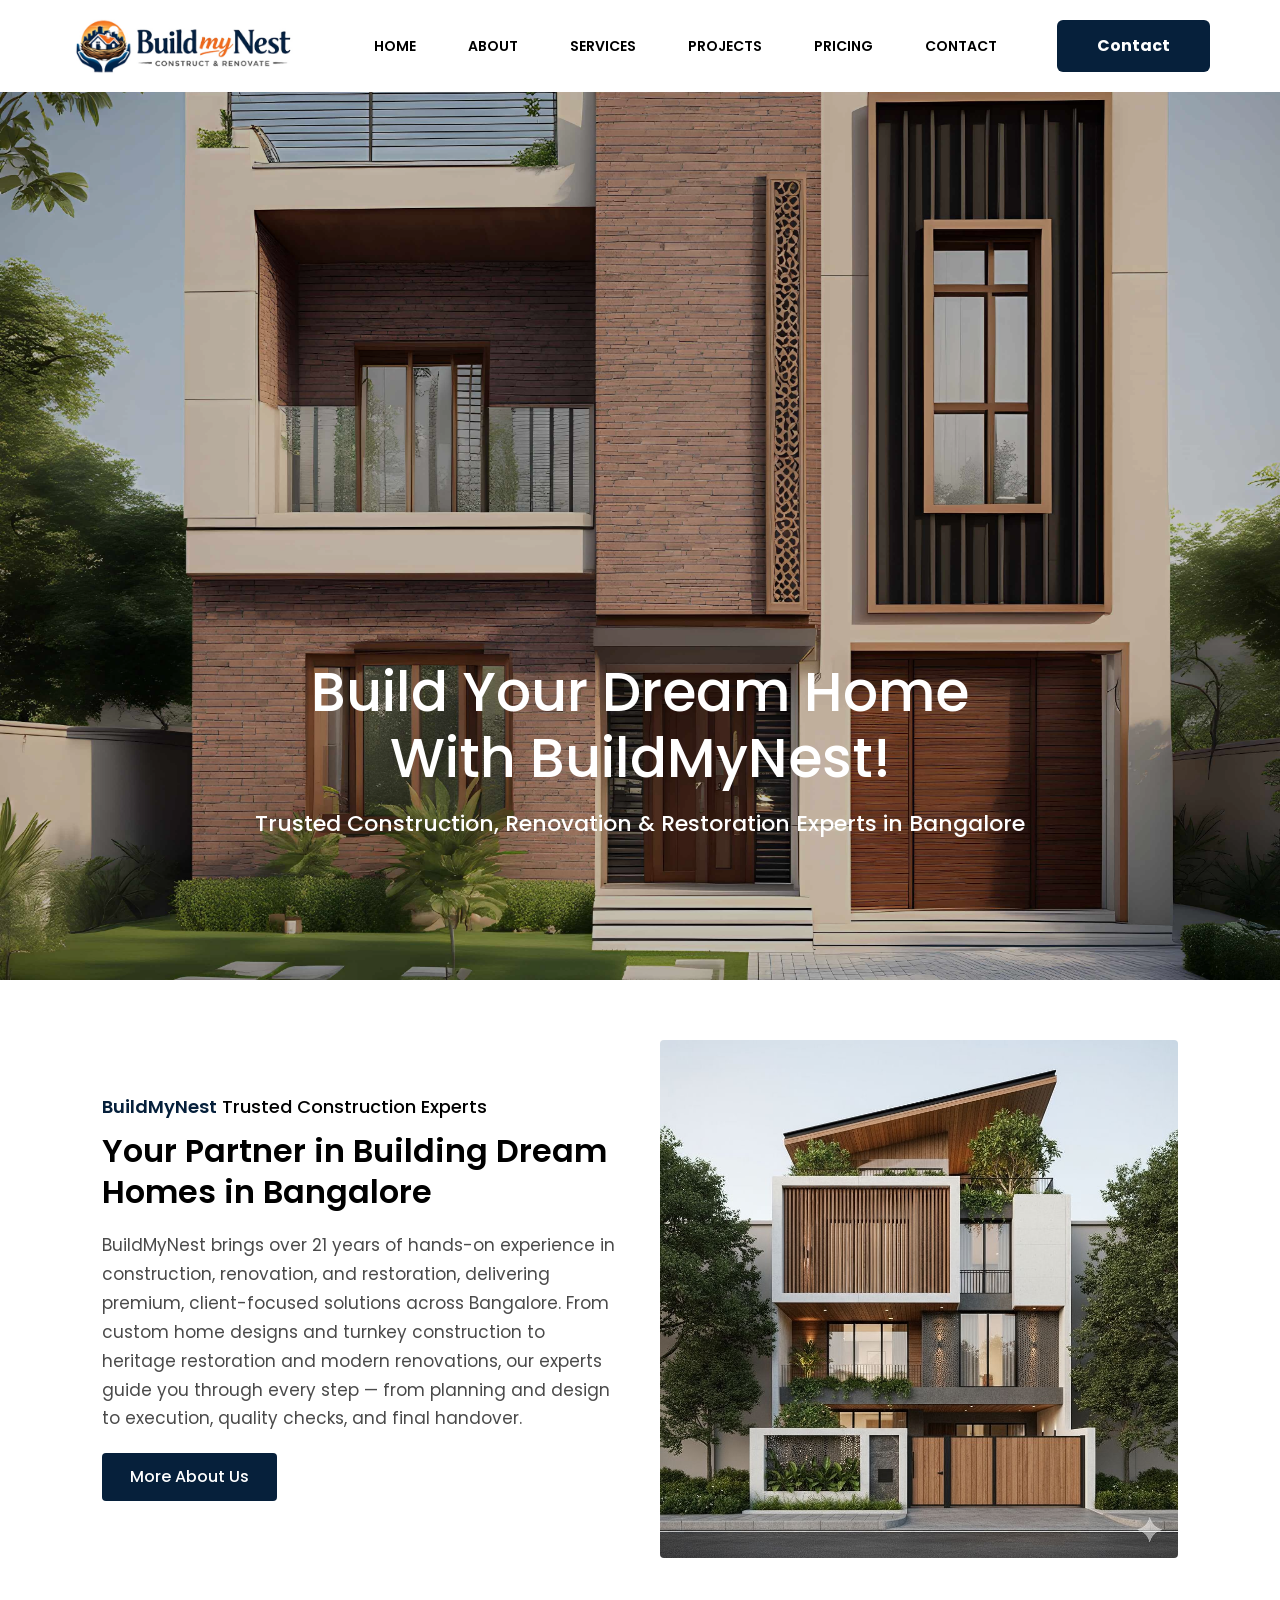
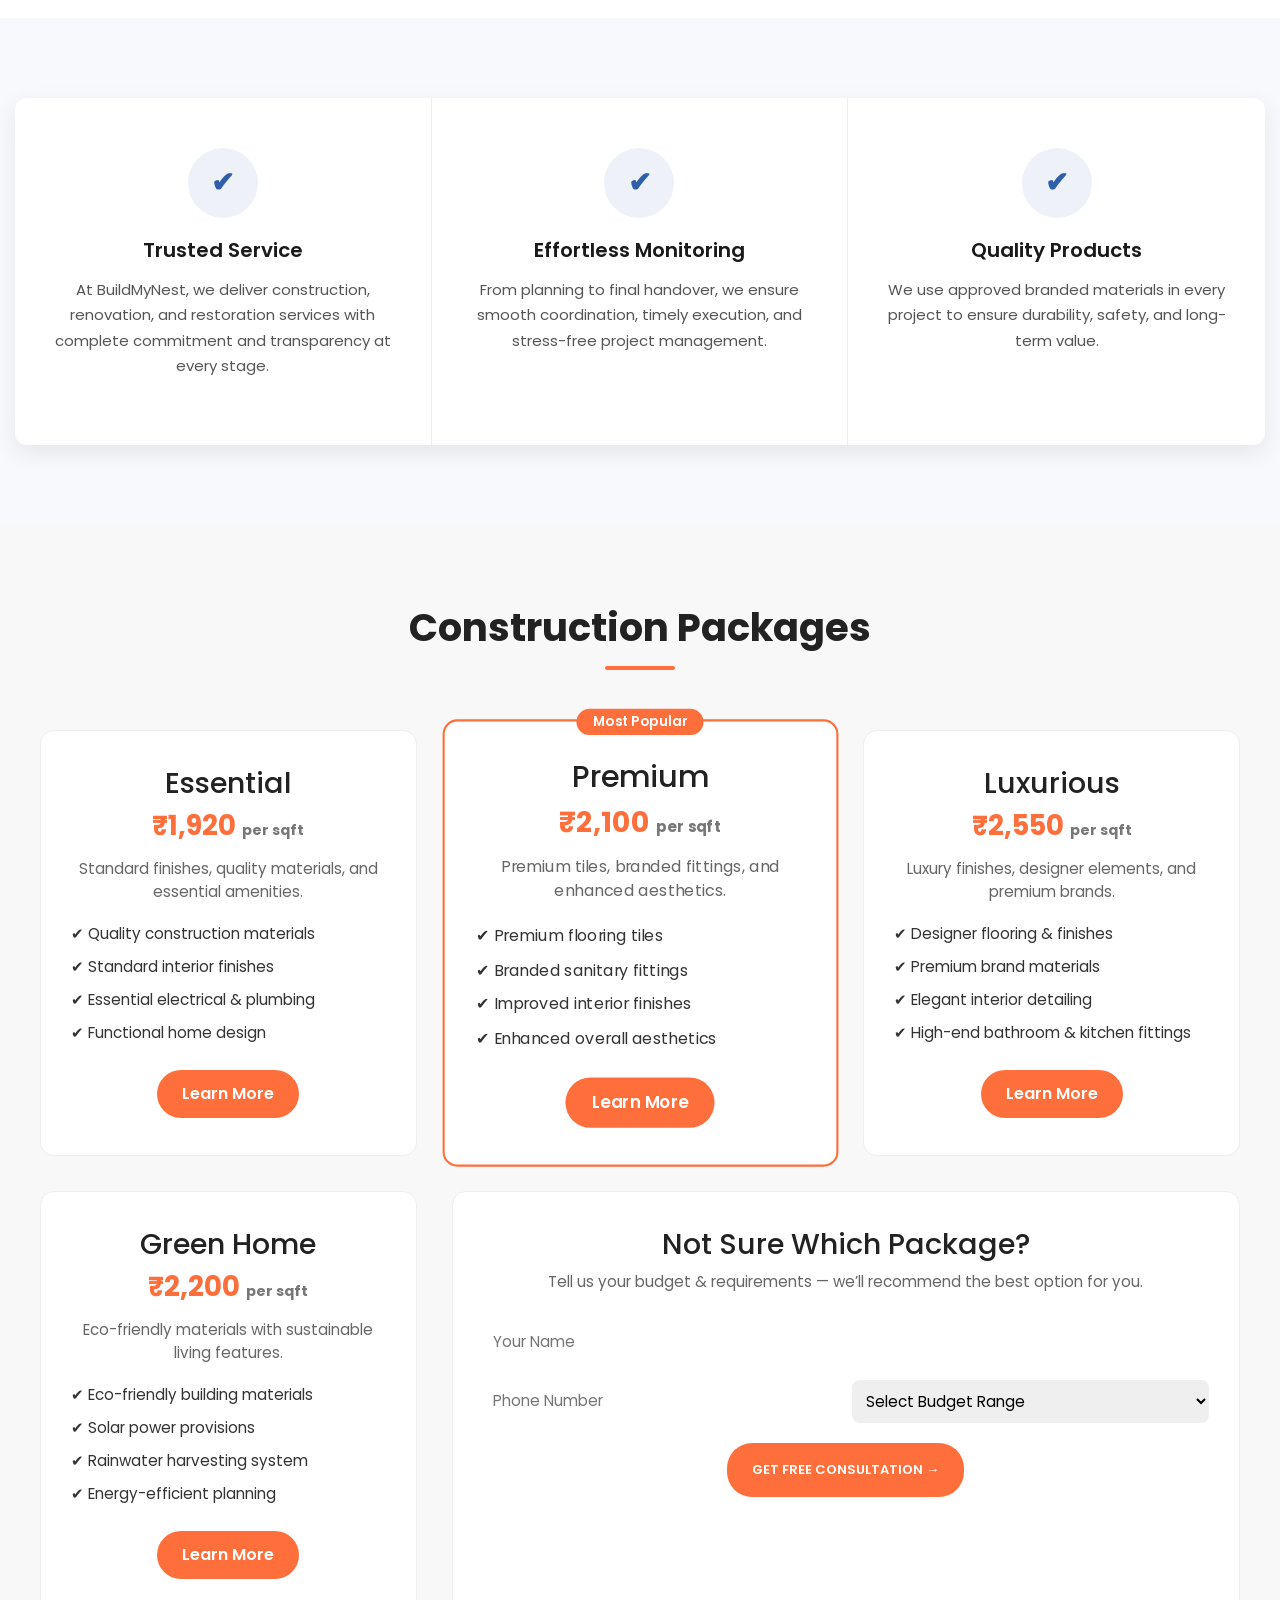
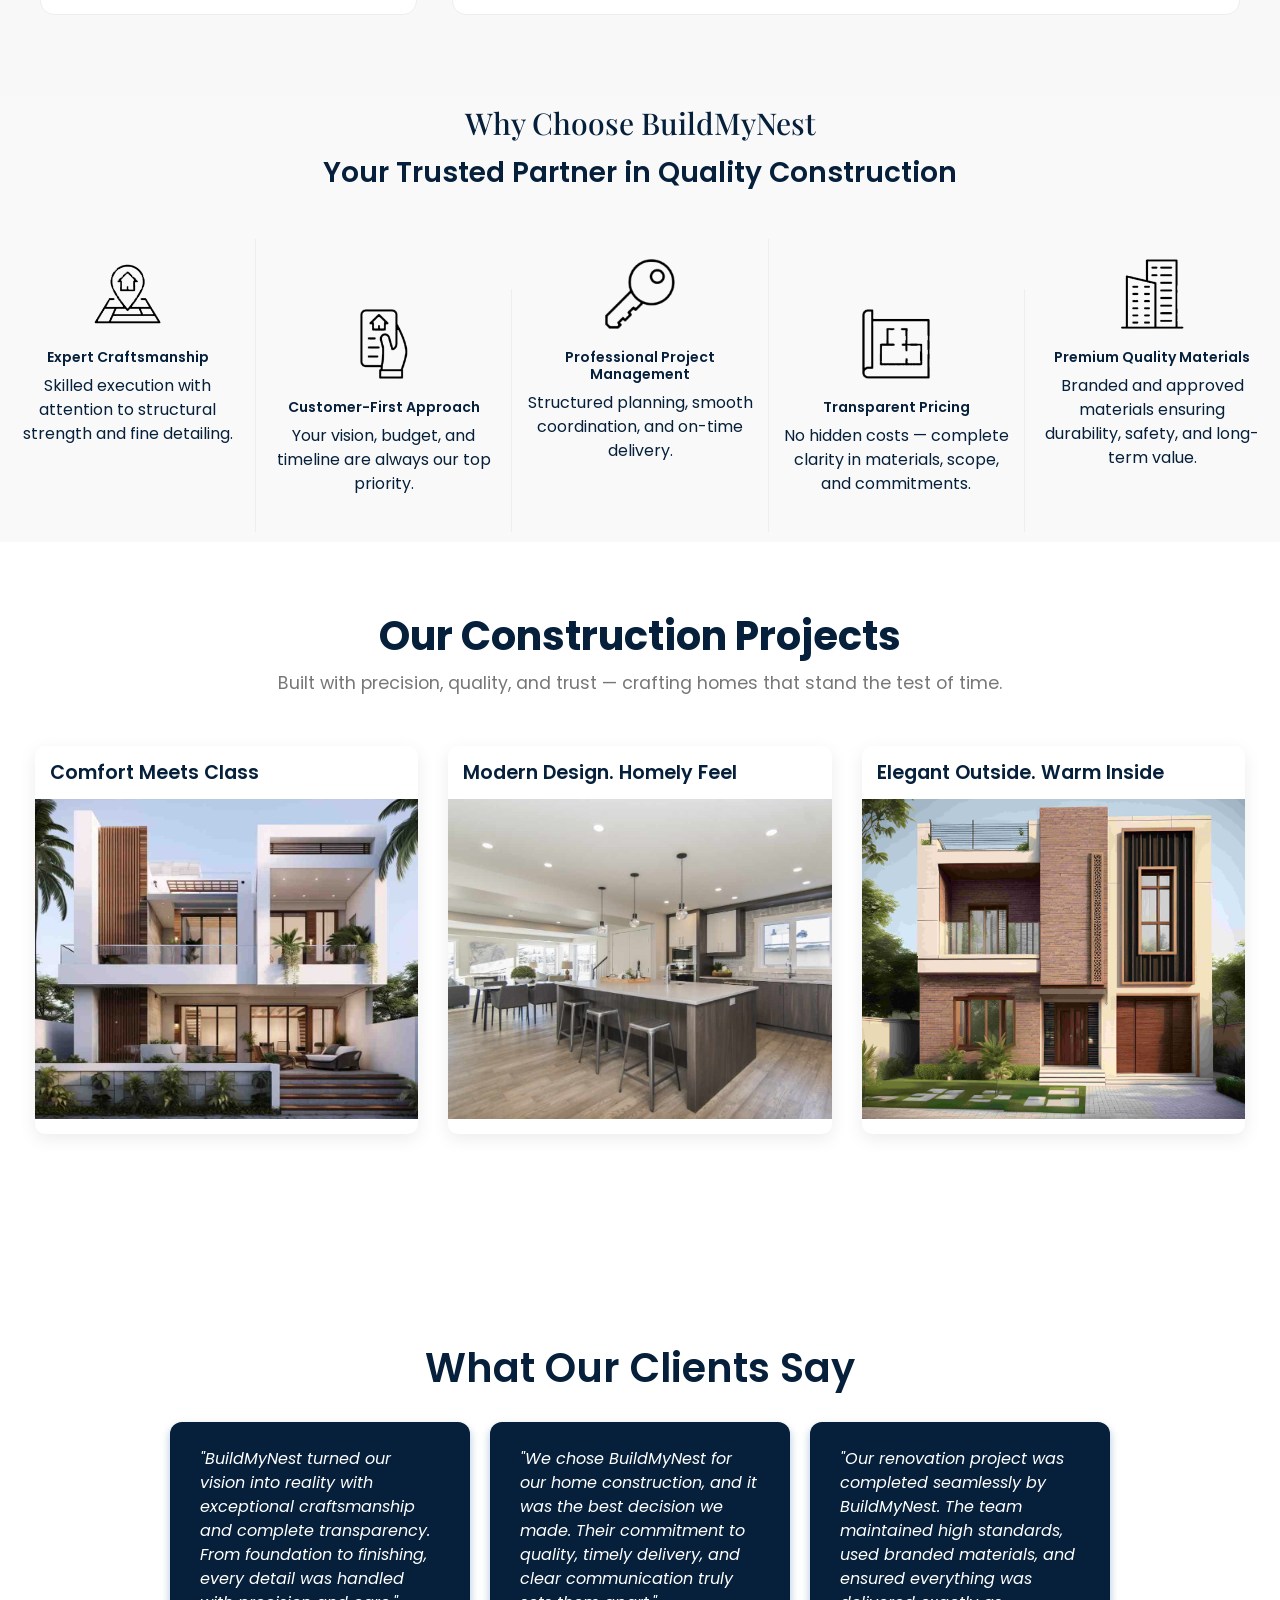
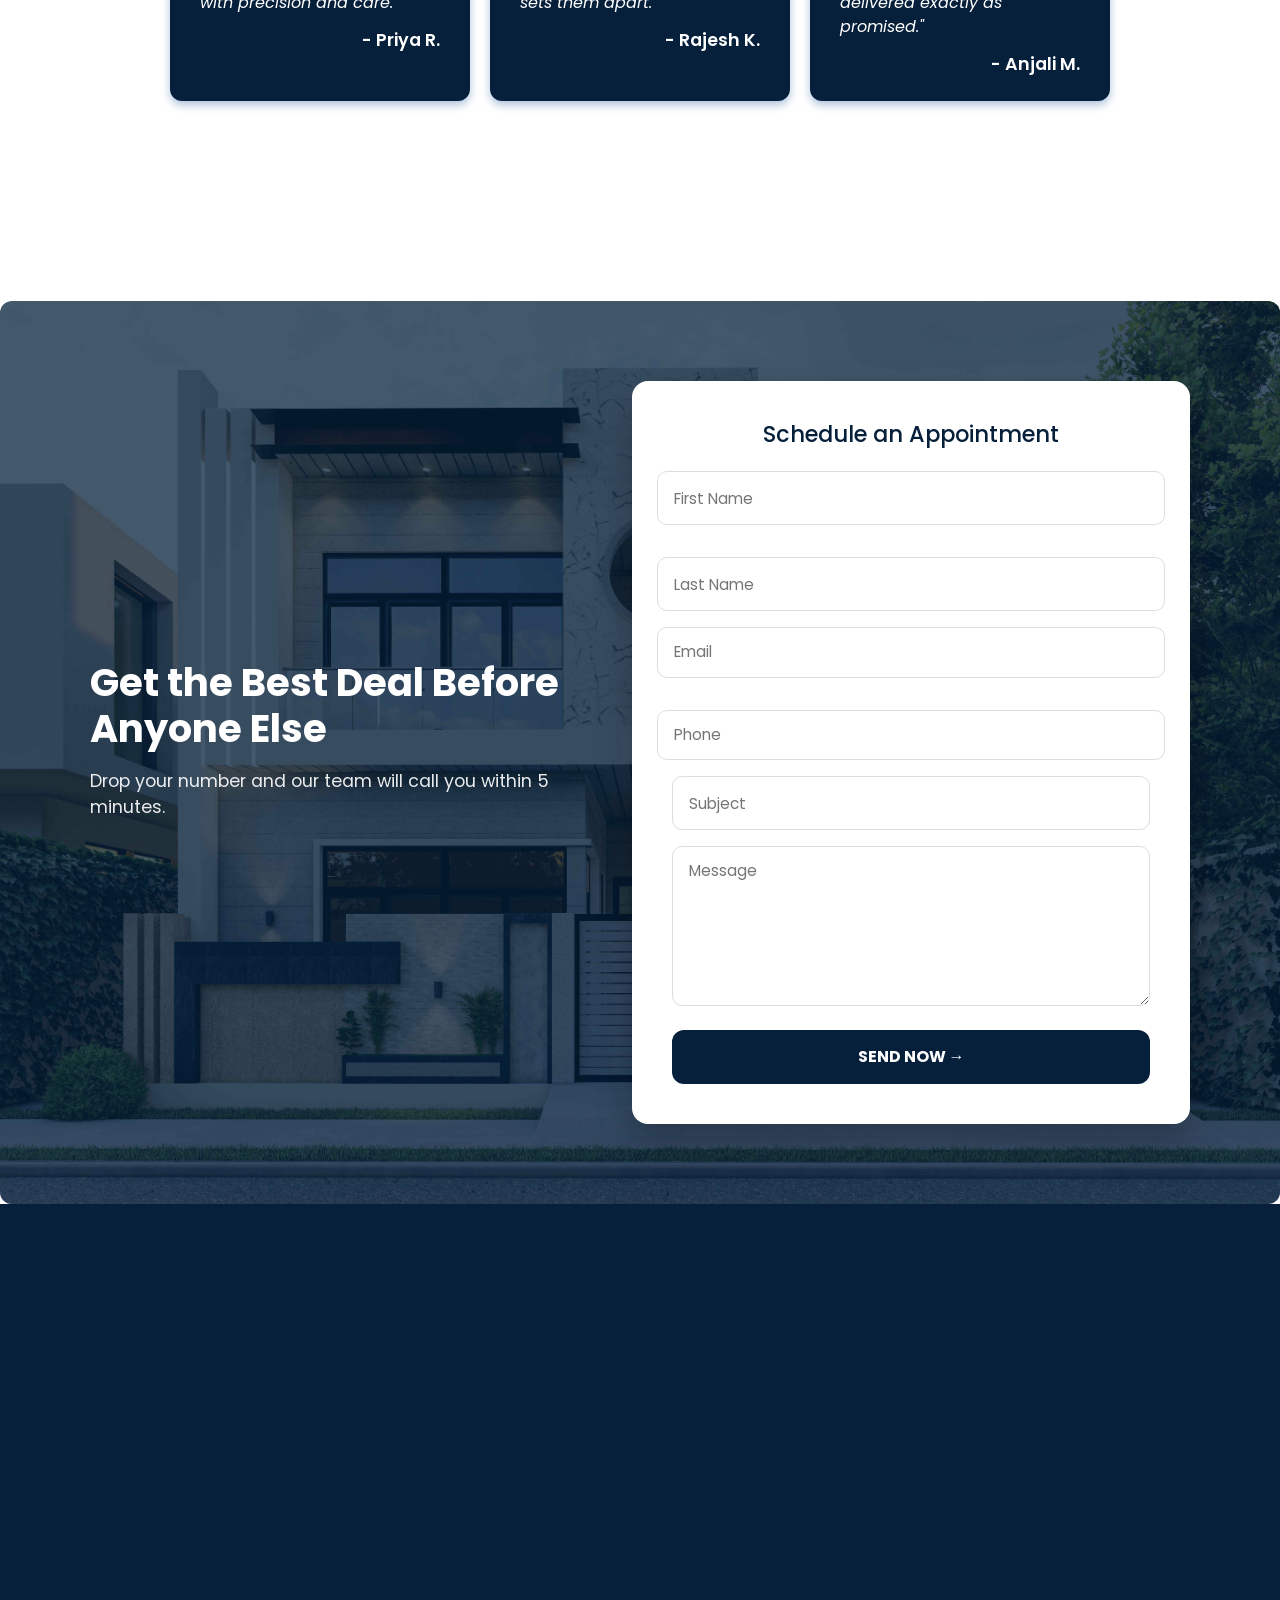
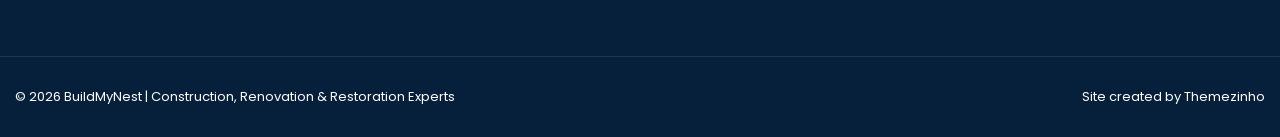
==== commit 6c7f9866: "lethumeeting" ====
--- a/index.html
+++ b/index.html
@@ -118,10 +118,15 @@
 
       <!-- Phone -->
 
-      <div class="phone-email">
+      <!-- <div class="phone-email">
         <h4 style="font-size: medium;">+91 96863 33555</h4>
         <small><a href="mailto:info@buildmynest.com">info@buildmynest.com</a></small>
-      </div>
+      </div> -->
+
+      <div class="nav-btn">
+<a href="contact.html" class="contact-btn" style="color: #fff !important;">
+  Contact
+</a></div>
 
       <!-- Hamburger -->
       <div class="hamburger">
@@ -226,6 +231,31 @@
 .menu ul li a:hover {
   color: #06203b;
 }
+
+
+.nav-btn {
+  margin-left: auto;
+  margin-left: 60px; /* pushes slightly away from edge */
+}
+
+.contact-btn {
+  background: #06203b;
+  color: #fff !important;
+  padding: 14px 40px;   /* bigger button */
+  font-size: 16px;      /* bigger text */
+  font-weight: 700;
+  text-decoration: none;
+  border-radius: 6px;
+  transition: all 0.3s ease;
+  display: inline-block;
+}
+
+.contact-btn:hover {
+  background: #0a2f57;
+  transform: translateY(-3px);
+}
+
+
 
 /* DROPDOWN */
 .dropdown-menu {
@@ -302,6 +332,11 @@
     margin-left: auto;
   }
 
+  @media (max-width: 768px) {
+  .phone-email {
+    display: none !important;
+  }
+}
   /* Hide desktop menu */
   .menu {
     display: none;
